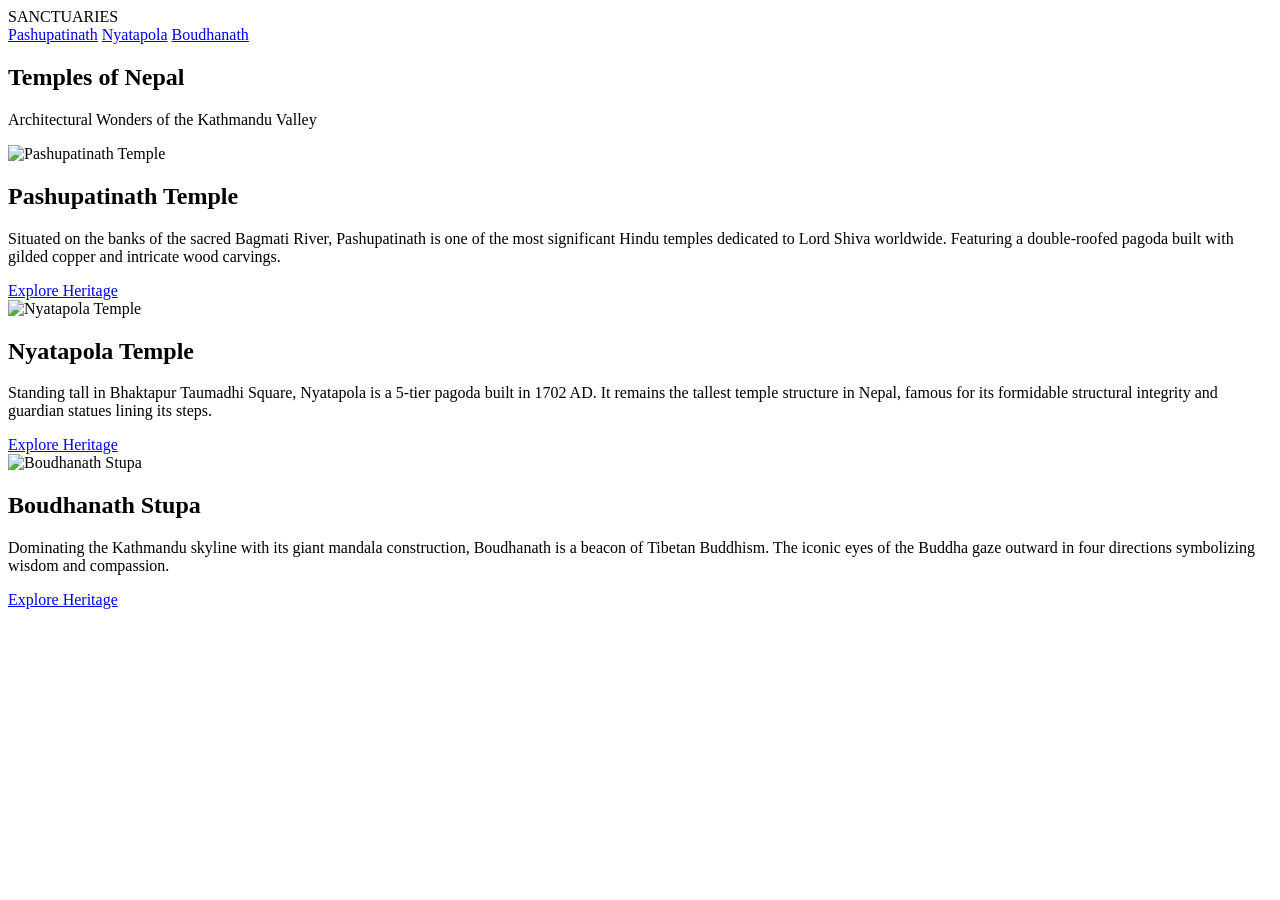
==== index.html @ a9f9ac76 "geminiwork" ====
<html>
<head>
  <title>Sacred Temples of Nepal</title>
  <link rel="stylesheet" href="styles.css">
</head>
<body>

  <!-- Navigation Header -->
  <header class="navbar">
    <div class="nav-brand">SANCTUARIES</div>
    <nav>
      <a href="#pashupatinath" class="nav-link">Pashupatinath</a>
      <a href="#nyatapola" class="nav-link">Nyatapola</a>
      <a href="#boudhanath" class="nav-link">Boudhanath</a>
    </nav>
  </header>

  <!-- Hero Banner -->
  <section class="hero">
    <div class="hero-overlay">
      <h1 class="hero-title">Temples of Nepal</h1>
      <p class="hero-subtitle">Architectural Wonders of the Kathmandu Valley</p>
    </div>
  </section>

  <!-- Main Content Grid Container -->
  <main class="main-container">

    <!-- Card 1: Pashupatinath -->
    <article class="temple-card" id="pashupatinath">
      <div class="card-image-box">
        <img src="https://images.unsplash.com/photo-1582650625119-3a31f8fa2699?auto=format&fit=crop&w=800&q=80" alt="Pashupatinath Temple" class="card-img">
      </div>
      <div class="card-content">
        <h2 class="card-title">Pashupatinath Temple</h2>
        <p class="card-text">
          Situated on the banks of the sacred Bagmati River, Pashupatinath is one of the most significant Hindu temples dedicated to Lord Shiva worldwide. Featuring a double-roofed pagoda built with gilded copper and intricate wood carvings.
        </p>
        <a href="#" class="btn">Explore Heritage</a>
      </div>
    </article>

    <!-- Card 2: Nyatapola -->
    <article class="temple-card" id="nyatapola">
      <div class="card-image-box">
        <img src="https://images.unsplash.com/photo-1605649487212-47bdab064df7?auto=format&fit=crop&w=800&q=80" alt="Nyatapola Temple" class="card-img">
      </div>
      <div class="card-content">
        <h2 class="card-title">Nyatapola Temple</h2>
        <p class="card-text">
          Standing tall in Bhaktapur Taumadhi Square, Nyatapola is a 5-tier pagoda built in 1702 AD. It remains the tallest temple structure in Nepal, famous for its formidable structural integrity and guardian statues lining its steps.
        </p>
        <a href="#" class="btn">Explore Heritage</a>
      </div>
    </article>

    <!-- Card 3: Boudhanath Stupa -->
    <article class="temple-card" id="boudhanath">
      <div class="card-image-box">
        <img src="https://images.unsplash.com/photo-1544735716-392fe2489ffa?auto=format&fit=crop&w=800&q=80" alt="Boudhanath Stupa" class="card-img">
      </div>
      <div class="card-content">
        <h2 class="card-title">Boudhanath Stupa</h2>
        <p class="card-text">
          Dominating the Kathmandu skyline with its giant mandala construction, Boudhanath is a beacon of Tibetan Buddhism. The iconic eyes of the Buddha gaze outward in four directions symbolizing wisdom and compassion.
        </p>
        <a href="#" class="btn">Explore Heritage</a>
      </div>
    </article>

  </main>

</body>
</html>
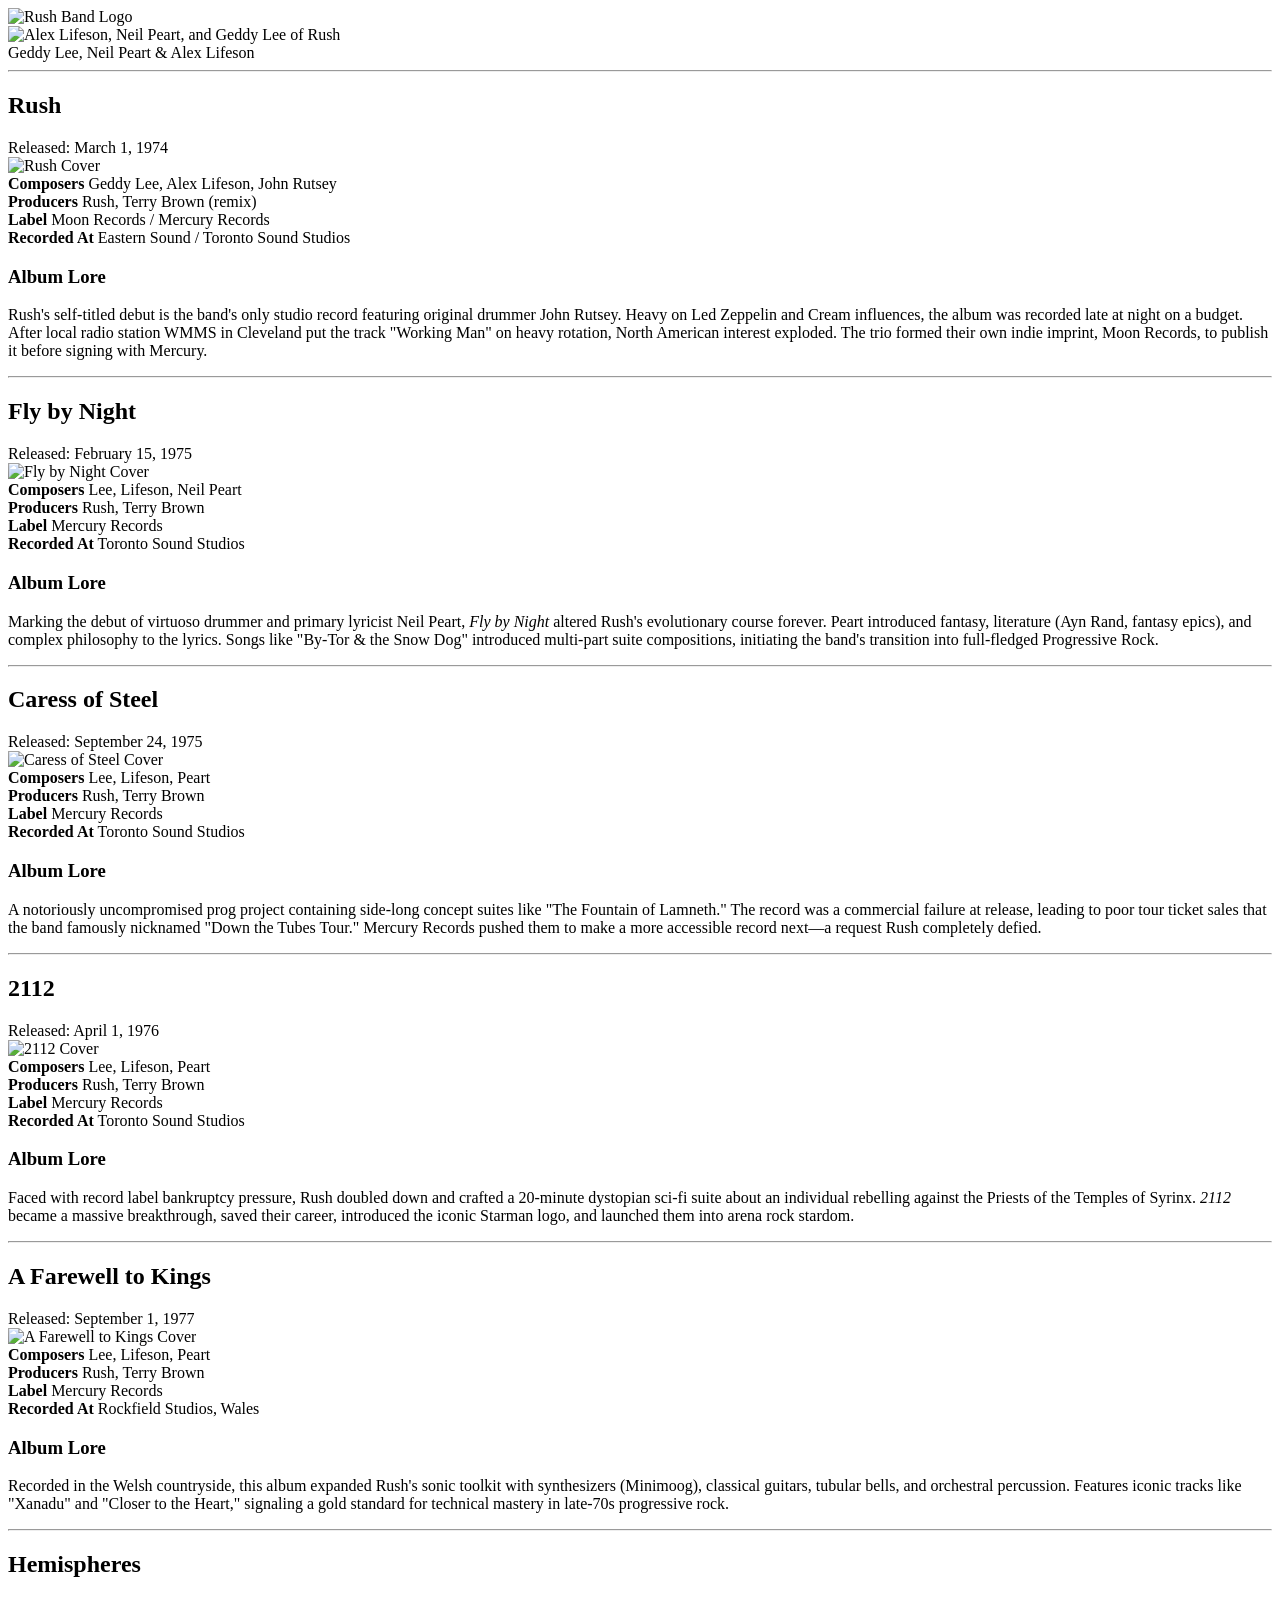
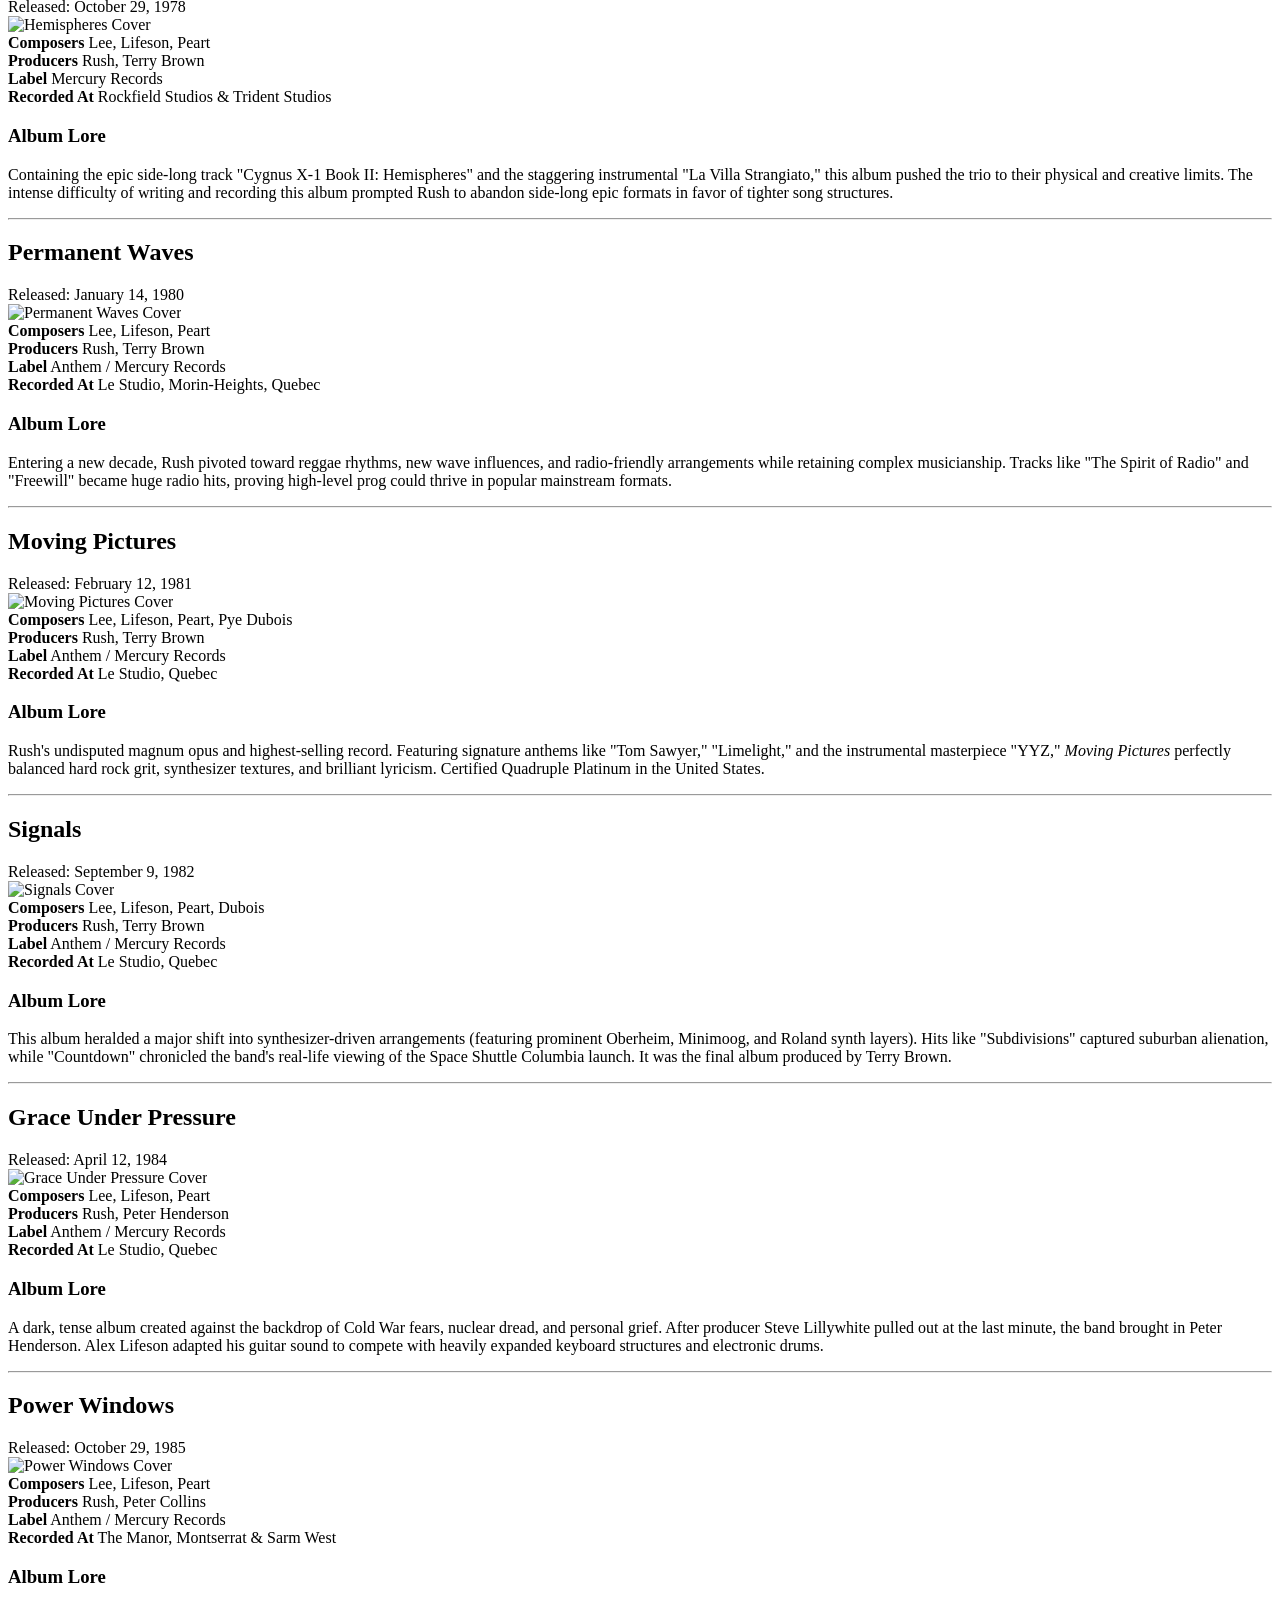
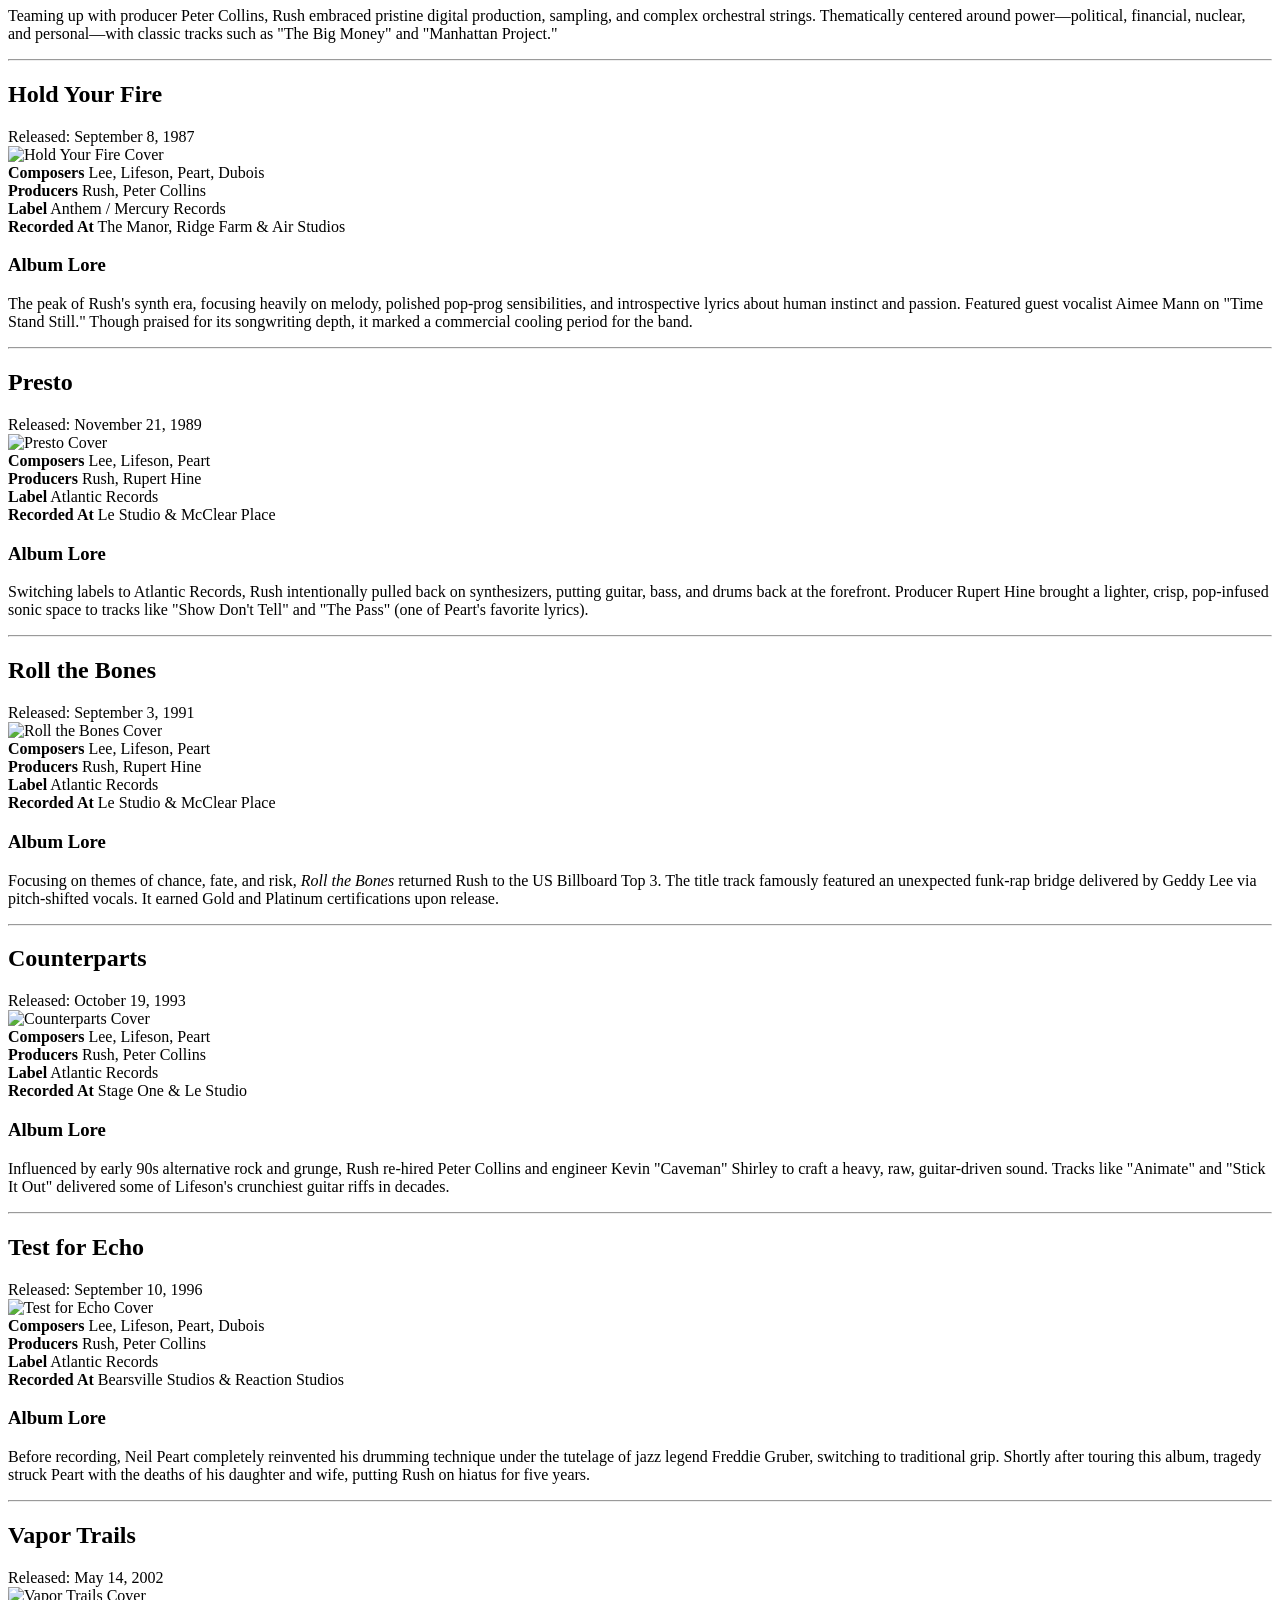
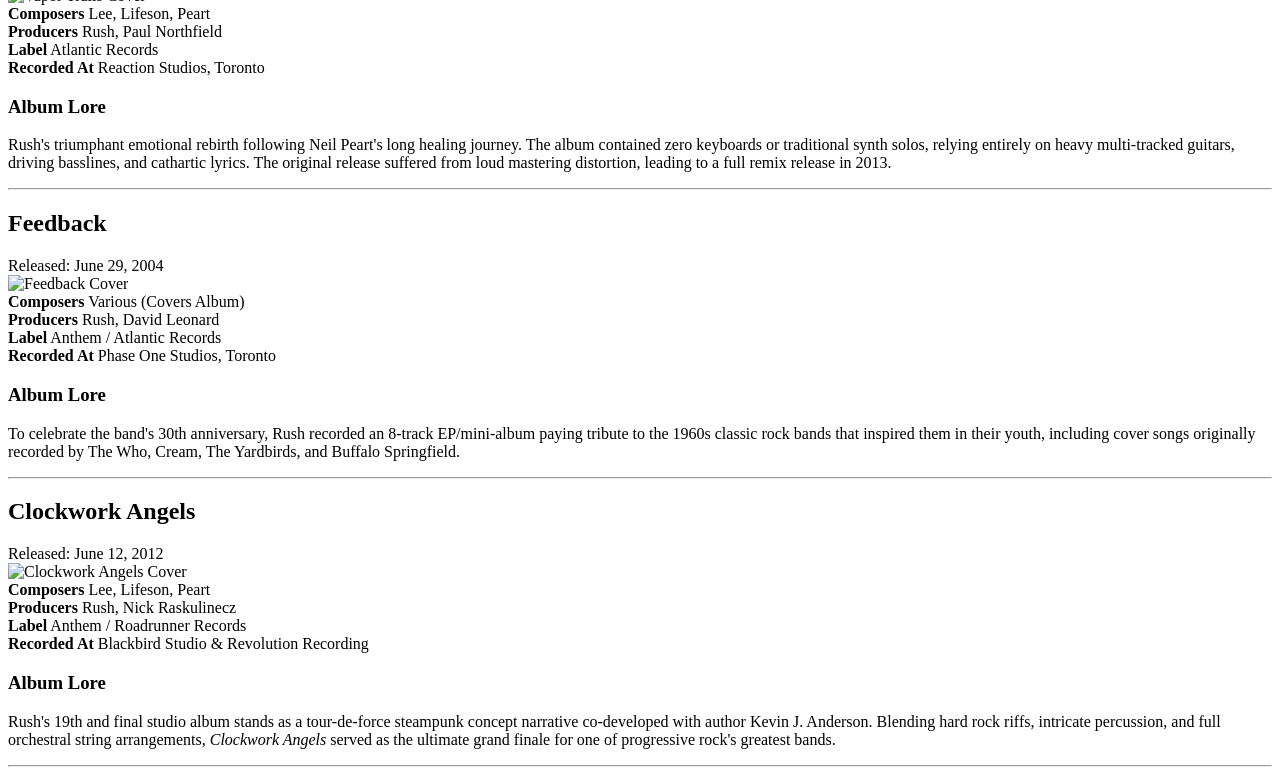
==== commit 0b7a0a09: "rush" ====
--- a/index.html
+++ b/index.html
@@ -1,72 +1,406 @@
-<html>
+<!DOCTYPE html>
+<html lang="en">
 <head>
-  <title>Sacred Temples of Nepal</title>
+  <meta charset="UTF-8">
+  <meta name="viewport" content="width=device-width, initial-scale=1.0">
+  <title>Rush - Complete Studio Discography (19 Albums)</title>
   <link rel="stylesheet" href="styles.css">
 </head>
 <body>
 
-  <!-- Navigation Header -->
-  <header class="navbar">
-    <div class="nav-brand">SANCTUARIES</div>
-    <nav>
-      <a href="#pashupatinath" class="nav-link">Pashupatinath</a>
-      <a href="#nyatapola" class="nav-link">Nyatapola</a>
-      <a href="#boudhanath" class="nav-link">Boudhanath</a>
-    </nav>
+  <!-- Top Middle Logo and Band Picture -->
+  <header>
+    <div class="logo-container">
+      <img src="https://upload.wikimedia.org/wikipedia/commons/thumb/1/18/Rush_band_logo.svg/1280px-Rush_band_logo.svg.png" alt="Rush Band Logo">
+    </div>
+    <div class="band-photo-container">
+      <img src="https://upload.wikimedia.org/wikipedia/commons/thumb/c/c5/Rush_starman.svg/1200px-Rush_starman.svg.png" alt="Alex Lifeson, Neil Peart, and Geddy Lee of Rush">
+      <div class="band-caption">Geddy Lee, Neil Peart & Alex Lifeson</div>
+    </div>
   </header>
 
-  <!-- Hero Banner -->
-  <section class="hero">
-    <div class="hero-overlay">
-      <h1 class="hero-title">Temples of Nepal</h1>
-      <p class="hero-subtitle">Architectural Wonders of the Kathmandu Valley</p>
-    </div>
-  </section>
-
-  <!-- Main Content Grid Container -->
-  <main class="main-container">
-
-    <!-- Card 1: Pashupatinath -->
-    <article class="temple-card" id="pashupatinath">
-      <div class="card-image-box">
-        <img src="https://images.unsplash.com/photo-1582650625119-3a31f8fa2699?auto=format&fit=crop&w=800&q=80" alt="Pashupatinath Temple" class="card-img">
-      </div>
-      <div class="card-content">
-        <h2 class="card-title">Pashupatinath Temple</h2>
-        <p class="card-text">
-          Situated on the banks of the sacred Bagmati River, Pashupatinath is one of the most significant Hindu temples dedicated to Lord Shiva worldwide. Featuring a double-roofed pagoda built with gilded copper and intricate wood carvings.
-        </p>
-        <a href="#" class="btn">Explore Heritage</a>
-      </div>
-    </article>
-
-    <!-- Card 2: Nyatapola -->
-    <article class="temple-card" id="nyatapola">
-      <div class="card-image-box">
-        <img src="https://images.unsplash.com/photo-1605649487212-47bdab064df7?auto=format&fit=crop&w=800&q=80" alt="Nyatapola Temple" class="card-img">
-      </div>
-      <div class="card-content">
-        <h2 class="card-title">Nyatapola Temple</h2>
-        <p class="card-text">
-          Standing tall in Bhaktapur Taumadhi Square, Nyatapola is a 5-tier pagoda built in 1702 AD. It remains the tallest temple structure in Nepal, famous for its formidable structural integrity and guardian statues lining its steps.
-        </p>
-        <a href="#" class="btn">Explore Heritage</a>
-      </div>
-    </article>
-
-    <!-- Card 3: Boudhanath Stupa -->
-    <article class="temple-card" id="boudhanath">
-      <div class="card-image-box">
-        <img src="https://images.unsplash.com/photo-1544735716-392fe2489ffa?auto=format&fit=crop&w=800&q=80" alt="Boudhanath Stupa" class="card-img">
-      </div>
-      <div class="card-content">
-        <h2 class="card-title">Boudhanath Stupa</h2>
-        <p class="card-text">
-          Dominating the Kathmandu skyline with its giant mandala construction, Boudhanath is a beacon of Tibetan Buddhism. The iconic eyes of the Buddha gaze outward in four directions symbolizing wisdom and compassion.
-        </p>
-        <a href="#" class="btn">Explore Heritage</a>
-      </div>
-    </article>
+  <main>
+
+    <!-- ALBUM 1 -->
+    <hr>
+    <article class="album-card theme-1">
+      <h2 class="album-title">Rush</h2>
+      <div class="album-year">Released: March 1, 1974</div>
+      <div class="album-cover-container">
+        <img class="album-cover" src="https://upload.wikimedia.org/wikipedia/en/2/29/Rush_Rush.jpg" alt="Rush Cover">
+      </div>
+      <div class="metadata-grid">
+        <div class="metadata-item"><strong>Composers</strong> Geddy Lee, Alex Lifeson, John Rutsey</div>
+        <div class="metadata-item"><strong>Producers</strong> Rush, Terry Brown (remix)</div>
+        <div class="metadata-item"><strong>Label</strong> Moon Records / Mercury Records</div>
+        <div class="metadata-item"><strong>Recorded At</strong> Eastern Sound / Toronto Sound Studios</div>
+      </div>
+      <div class="album-lore">
+        <h3>Album Lore</h3>
+        <p>Rush's self-titled debut is the band's only studio record featuring original drummer John Rutsey. Heavy on Led Zeppelin and Cream influences, the album was recorded late at night on a budget. After local radio station WMMS in Cleveland put the track "Working Man" on heavy rotation, North American interest exploded. The trio formed their own indie imprint, Moon Records, to publish it before signing with Mercury.</p>
+      </div>
+    </article>
+    <hr>
+
+    <!-- ALBUM 2 -->
+    <article class="album-card theme-2">
+      <h2 class="album-title">Fly by Night</h2>
+      <div class="album-year">Released: February 15, 1975</div>
+      <div class="album-cover-container">
+        <img class="album-cover" src="https://upload.wikimedia.org/wikipedia/en/2/21/FlybyNight.jpg" alt="Fly by Night Cover">
+      </div>
+      <div class="metadata-grid">
+        <div class="metadata-item"><strong>Composers</strong> Lee, Lifeson, Neil Peart</div>
+        <div class="metadata-item"><strong>Producers</strong> Rush, Terry Brown</div>
+        <div class="metadata-item"><strong>Label</strong> Mercury Records</div>
+        <div class="metadata-item"><strong>Recorded At</strong> Toronto Sound Studios</div>
+      </div>
+      <div class="album-lore">
+        <h3>Album Lore</h3>
+        <p>Marking the debut of virtuoso drummer and primary lyricist Neil Peart, <em>Fly by Night</em> altered Rush's evolutionary course forever. Peart introduced fantasy, literature (Ayn Rand, fantasy epics), and complex philosophy to the lyrics. Songs like "By-Tor & the Snow Dog" introduced multi-part suite compositions, initiating the band's transition into full-fledged Progressive Rock.</p>
+      </div>
+    </article>
+    <hr>
+
+    <!-- ALBUM 3 -->
+    <article class="album-card theme-3">
+      <h2 class="album-title">Caress of Steel</h2>
+      <div class="album-year">Released: September 24, 1975</div>
+      <div class="album-cover-container">
+        <img class="album-cover" src="https://upload.wikimedia.org/wikipedia/en/e/eb/Rush_Caress_of_Steel.jpg" alt="Caress of Steel Cover">
+      </div>
+      <div class="metadata-grid">
+        <div class="metadata-item"><strong>Composers</strong> Lee, Lifeson, Peart</div>
+        <div class="metadata-item"><strong>Producers</strong> Rush, Terry Brown</div>
+        <div class="metadata-item"><strong>Label</strong> Mercury Records</div>
+        <div class="metadata-item"><strong>Recorded At</strong> Toronto Sound Studios</div>
+      </div>
+      <div class="album-lore">
+        <h3>Album Lore</h3>
+        <p>A notoriously uncompromised prog project containing side-long concept suites like "The Fountain of Lamneth." The record was a commercial failure at release, leading to poor tour ticket sales that the band famously nicknamed "Down the Tubes Tour." Mercury Records pushed them to make a more accessible record next—a request Rush completely defied.</p>
+      </div>
+    </article>
+    <hr>
+
+    <!-- ALBUM 4 -->
+    <article class="album-card theme-4">
+      <h2 class="album-title">2112</h2>
+      <div class="album-year">Released: April 1, 1976</div>
+      <div class="album-cover-container">
+        <img class="album-cover" src="https://upload.wikimedia.org/wikipedia/en/a/a2/Rush_2112.jpg" alt="2112 Cover">
+      </div>
+      <div class="metadata-grid">
+        <div class="metadata-item"><strong>Composers</strong> Lee, Lifeson, Peart</div>
+        <div class="metadata-item"><strong>Producers</strong> Rush, Terry Brown</div>
+        <div class="metadata-item"><strong>Label</strong> Mercury Records</div>
+        <div class="metadata-item"><strong>Recorded At</strong> Toronto Sound Studios</div>
+      </div>
+      <div class="album-lore">
+        <h3>Album Lore</h3>
+        <p>Faced with record label bankruptcy pressure, Rush doubled down and crafted a 20-minute dystopian sci-fi suite about an individual rebelling against the Priests of the Temples of Syrinx. <em>2112</em> became a massive breakthrough, saved their career, introduced the iconic Starman logo, and launched them into arena rock stardom.</p>
+      </div>
+    </article>
+    <hr>
+
+    <!-- ALBUM 5 -->
+    <article class="album-card theme-5">
+      <h2 class="album-title">A Farewell to Kings</h2>
+      <div class="album-year">Released: September 1, 1977</div>
+      <div class="album-cover-container">
+        <img class="album-cover" src="https://upload.wikimedia.org/wikipedia/en/b/b3/Rush_A_Farewell_to_Kings.jpg" alt="A Farewell to Kings Cover">
+      </div>
+      <div class="metadata-grid">
+        <div class="metadata-item"><strong>Composers</strong> Lee, Lifeson, Peart</div>
+        <div class="metadata-item"><strong>Producers</strong> Rush, Terry Brown</div>
+        <div class="metadata-item"><strong>Label</strong> Mercury Records</div>
+        <div class="metadata-item"><strong>Recorded At</strong> Rockfield Studios, Wales</div>
+      </div>
+      <div class="album-lore">
+        <h3>Album Lore</h3>
+        <p>Recorded in the Welsh countryside, this album expanded Rush's sonic toolkit with synthesizers (Minimoog), classical guitars, tubular bells, and orchestral percussion. Features iconic tracks like "Xanadu" and "Closer to the Heart," signaling a gold standard for technical mastery in late-70s progressive rock.</p>
+      </div>
+    </article>
+    <hr>
+
+    <!-- ALBUM 6 -->
+    <article class="album-card theme-6">
+      <h2 class="album-title">Hemispheres</h2>
+      <div class="album-year">Released: October 29, 1978</div>
+      <div class="album-cover-container">
+        <img class="album-cover" src="https://upload.wikimedia.org/wikipedia/en/9/98/Hemispheres_rush.jpg" alt="Hemispheres Cover">
+      </div>
+      <div class="metadata-grid">
+        <div class="metadata-item"><strong>Composers</strong> Lee, Lifeson, Peart</div>
+        <div class="metadata-item"><strong>Producers</strong> Rush, Terry Brown</div>
+        <div class="metadata-item"><strong>Label</strong> Mercury Records</div>
+        <div class="metadata-item"><strong>Recorded At</strong> Rockfield Studios & Trident Studios</div>
+      </div>
+      <div class="album-lore">
+        <h3>Album Lore</h3>
+        <p>Containing the epic side-long track "Cygnus X-1 Book II: Hemispheres" and the staggering instrumental "La Villa Strangiato," this album pushed the trio to their physical and creative limits. The intense difficulty of writing and recording this album prompted Rush to abandon side-long epic formats in favor of tighter song structures.</p>
+      </div>
+    </article>
+    <hr>
+
+    <!-- ALBUM 7 -->
+    <article class="album-card theme-7">
+      <h2 class="album-title">Permanent Waves</h2>
+      <div class="album-year">Released: January 14, 1980</div>
+      <div class="album-cover-container">
+        <img class="album-cover" src="https://upload.wikimedia.org/wikipedia/en/3/30/Rush_Permanent_Waves.jpg" alt="Permanent Waves Cover">
+      </div>
+      <div class="metadata-grid">
+        <div class="metadata-item"><strong>Composers</strong> Lee, Lifeson, Peart</div>
+        <div class="metadata-item"><strong>Producers</strong> Rush, Terry Brown</div>
+        <div class="metadata-item"><strong>Label</strong> Anthem / Mercury Records</div>
+        <div class="metadata-item"><strong>Recorded At</strong> Le Studio, Morin-Heights, Quebec</div>
+      </div>
+      <div class="album-lore">
+        <h3>Album Lore</h3>
+        <p>Entering a new decade, Rush pivoted toward reggae rhythms, new wave influences, and radio-friendly arrangements while retaining complex musicianship. Tracks like "The Spirit of Radio" and "Freewill" became huge radio hits, proving high-level prog could thrive in popular mainstream formats.</p>
+      </div>
+    </article>
+    <hr>
+
+    <!-- ALBUM 8 -->
+    <article class="album-card theme-8">
+      <h2 class="album-title">Moving Pictures</h2>
+      <div class="album-year">Released: February 12, 1981</div>
+      <div class="album-cover-container">
+        <img class="album-cover" src="https://upload.wikimedia.org/wikipedia/en/7/7b/Rush_Moving_Pictures.jpg" alt="Moving Pictures Cover">
+      </div>
+      <div class="metadata-grid">
+        <div class="metadata-item"><strong>Composers</strong> Lee, Lifeson, Peart, Pye Dubois</div>
+        <div class="metadata-item"><strong>Producers</strong> Rush, Terry Brown</div>
+        <div class="metadata-item"><strong>Label</strong> Anthem / Mercury Records</div>
+        <div class="metadata-item"><strong>Recorded At</strong> Le Studio, Quebec</div>
+      </div>
+      <div class="album-lore">
+        <h3>Album Lore</h3>
+        <p>Rush's undisputed magnum opus and highest-selling record. Featuring signature anthems like "Tom Sawyer," "Limelight," and the instrumental masterpiece "YYZ," <em>Moving Pictures</em> perfectly balanced hard rock grit, synthesizer textures, and brilliant lyricism. Certified Quadruple Platinum in the United States.</p>
+      </div>
+    </article>
+    <hr>
+
+    <!-- ALBUM 9 -->
+    <article class="album-card theme-9">
+      <h2 class="album-title">Signals</h2>
+      <div class="album-year">Released: September 9, 1982</div>
+      <div class="album-cover-container">
+        <img class="album-cover" src="https://upload.wikimedia.org/wikipedia/en/a/a2/Rush_Signals.jpg" alt="Signals Cover">
+      </div>
+      <div class="metadata-grid">
+        <div class="metadata-item"><strong>Composers</strong> Lee, Lifeson, Peart, Dubois</div>
+        <div class="metadata-item"><strong>Producers</strong> Rush, Terry Brown</div>
+        <div class="metadata-item"><strong>Label</strong> Anthem / Mercury Records</div>
+        <div class="metadata-item"><strong>Recorded At</strong> Le Studio, Quebec</div>
+      </div>
+      <div class="album-lore">
+        <h3>Album Lore</h3>
+        <p>This album heralded a major shift into synthesizer-driven arrangements (featuring prominent Oberheim, Minimoog, and Roland synth layers). Hits like "Subdivisions" captured suburban alienation, while "Countdown" chronicled the band's real-life viewing of the Space Shuttle Columbia launch. It was the final album produced by Terry Brown.</p>
+      </div>
+    </article>
+    <hr>
+
+    <!-- ALBUM 10 -->
+    <article class="album-card theme-10">
+      <h2 class="album-title">Grace Under Pressure</h2>
+      <div class="album-year">Released: April 12, 1984</div>
+      <div class="album-cover-container">
+        <img class="album-cover" src="https://upload.wikimedia.org/wikipedia/en/1/14/Rush_Grace_Under_Pressure.jpg" alt="Grace Under Pressure Cover">
+      </div>
+      <div class="metadata-grid">
+        <div class="metadata-item"><strong>Composers</strong> Lee, Lifeson, Peart</div>
+        <div class="metadata-item"><strong>Producers</strong> Rush, Peter Henderson</div>
+        <div class="metadata-item"><strong>Label</strong> Anthem / Mercury Records</div>
+        <div class="metadata-item"><strong>Recorded At</strong> Le Studio, Quebec</div>
+      </div>
+      <div class="album-lore">
+        <h3>Album Lore</h3>
+        <p>A dark, tense album created against the backdrop of Cold War fears, nuclear dread, and personal grief. After producer Steve Lillywhite pulled out at the last minute, the band brought in Peter Henderson. Alex Lifeson adapted his guitar sound to compete with heavily expanded keyboard structures and electronic drums.</p>
+      </div>
+    </article>
+    <hr>
+
+    <!-- ALBUM 11 -->
+    <article class="album-card theme-11">
+      <h2 class="album-title">Power Windows</h2>
+      <div class="album-year">Released: October 29, 1985</div>
+      <div class="album-cover-container">
+        <img class="album-cover" src="https://upload.wikimedia.org/wikipedia/en/d/da/Rush_Power_Windows.jpg" alt="Power Windows Cover">
+      </div>
+      <div class="metadata-grid">
+        <div class="metadata-item"><strong>Composers</strong> Lee, Lifeson, Peart</div>
+        <div class="metadata-item"><strong>Producers</strong> Rush, Peter Collins</div>
+        <div class="metadata-item"><strong>Label</strong> Anthem / Mercury Records</div>
+        <div class="metadata-item"><strong>Recorded At</strong> The Manor, Montserrat & Sarm West</div>
+      </div>
+      <div class="album-lore">
+        <h3>Album Lore</h3>
+        <p>Teaming up with producer Peter Collins, Rush embraced pristine digital production, sampling, and complex orchestral strings. Thematically centered around power—political, financial, nuclear, and personal—with classic tracks such as "The Big Money" and "Manhattan Project."</p>
+      </div>
+    </article>
+    <hr>
+
+    <!-- ALBUM 12 -->
+    <article class="album-card theme-12">
+      <h2 class="album-title">Hold Your Fire</h2>
+      <div class="album-year">Released: September 8, 1987</div>
+      <div class="album-cover-container">
+        <img class="album-cover" src="https://upload.wikimedia.org/wikipedia/en/3/36/Rush_Hold_Your_Fire.jpg" alt="Hold Your Fire Cover">
+      </div>
+      <div class="metadata-grid">
+        <div class="metadata-item"><strong>Composers</strong> Lee, Lifeson, Peart, Dubois</div>
+        <div class="metadata-item"><strong>Producers</strong> Rush, Peter Collins</div>
+        <div class="metadata-item"><strong>Label</strong> Anthem / Mercury Records</div>
+        <div class="metadata-item"><strong>Recorded At</strong> The Manor, Ridge Farm & Air Studios</div>
+      </div>
+      <div class="album-lore">
+        <h3>Album Lore</h3>
+        <p>The peak of Rush's synth era, focusing heavily on melody, polished pop-prog sensibilities, and introspective lyrics about human instinct and passion. Featured guest vocalist Aimee Mann on "Time Stand Still." Though praised for its songwriting depth, it marked a commercial cooling period for the band.</p>
+      </div>
+    </article>
+    <hr>
+
+    <!-- ALBUM 13 -->
+    <article class="album-card theme-13">
+      <h2 class="album-title">Presto</h2>
+      <div class="album-year">Released: November 21, 1989</div>
+      <div class="album-cover-container">
+        <img class="album-cover" src="https://upload.wikimedia.org/wikipedia/en/a/a2/Rush_Presto.jpg" alt="Presto Cover">
+      </div>
+      <div class="metadata-grid">
+        <div class="metadata-item"><strong>Composers</strong> Lee, Lifeson, Peart</div>
+        <div class="metadata-item"><strong>Producers</strong> Rush, Rupert Hine</div>
+        <div class="metadata-item"><strong>Label</strong> Atlantic Records</div>
+        <div class="metadata-item"><strong>Recorded At</strong> Le Studio & McClear Place</div>
+      </div>
+      <div class="album-lore">
+        <h3>Album Lore</h3>
+        <p>Switching labels to Atlantic Records, Rush intentionally pulled back on synthesizers, putting guitar, bass, and drums back at the forefront. Producer Rupert Hine brought a lighter, crisp, pop-infused sonic space to tracks like "Show Don't Tell" and "The Pass" (one of Peart's favorite lyrics).</p>
+      </div>
+    </article>
+    <hr>
+
+    <!-- ALBUM 14 -->
+    <article class="album-card theme-14">
+      <h2 class="album-title">Roll the Bones</h2>
+      <div class="album-year">Released: September 3, 1991</div>
+      <div class="album-cover-container">
+        <img class="album-cover" src="https://upload.wikimedia.org/wikipedia/en/a/a3/Rush_Roll_the_Bones.jpg" alt="Roll the Bones Cover">
+      </div>
+      <div class="metadata-grid">
+        <div class="metadata-item"><strong>Composers</strong> Lee, Lifeson, Peart</div>
+        <div class="metadata-item"><strong>Producers</strong> Rush, Rupert Hine</div>
+        <div class="metadata-item"><strong>Label</strong> Atlantic Records</div>
+        <div class="metadata-item"><strong>Recorded At</strong> Le Studio & McClear Place</div>
+      </div>
+      <div class="album-lore">
+        <h3>Album Lore</h3>
+        <p>Focusing on themes of chance, fate, and risk, <em>Roll the Bones</em> returned Rush to the US Billboard Top 3. The title track famously featured an unexpected funk-rap bridge delivered by Geddy Lee via pitch-shifted vocals. It earned Gold and Platinum certifications upon release.</p>
+      </div>
+    </article>
+    <hr>
+
+    <!-- ALBUM 15 -->
+    <article class="album-card theme-15">
+      <h2 class="album-title">Counterparts</h2>
+      <div class="album-year">Released: October 19, 1993</div>
+      <div class="album-cover-container">
+        <img class="album-cover" src="https://upload.wikimedia.org/wikipedia/en/0/06/Rush_Counterparts.jpg" alt="Counterparts Cover">
+      </div>
+      <div class="metadata-grid">
+        <div class="metadata-item"><strong>Composers</strong> Lee, Lifeson, Peart</div>
+        <div class="metadata-item"><strong>Producers</strong> Rush, Peter Collins</div>
+        <div class="metadata-item"><strong>Label</strong> Atlantic Records</div>
+        <div class="metadata-item"><strong>Recorded At</strong> Stage One & Le Studio</div>
+      </div>
+      <div class="album-lore">
+        <h3>Album Lore</h3>
+        <p>Influenced by early 90s alternative rock and grunge, Rush re-hired Peter Collins and engineer Kevin "Caveman" Shirley to craft a heavy, raw, guitar-driven sound. Tracks like "Animate" and "Stick It Out" delivered some of Lifeson's crunchiest guitar riffs in decades.</p>
+      </div>
+    </article>
+    <hr>
+
+    <!-- ALBUM 16 -->
+    <article class="album-card theme-16">
+      <h2 class="album-title">Test for Echo</h2>
+      <div class="album-year">Released: September 10, 1996</div>
+      <div class="album-cover-container">
+        <img class="album-cover" src="https://upload.wikimedia.org/wikipedia/en/e/eb/Test_for_Echo.jpg" alt="Test for Echo Cover">
+      </div>
+      <div class="metadata-grid">
+        <div class="metadata-item"><strong>Composers</strong> Lee, Lifeson, Peart, Dubois</div>
+        <div class="metadata-item"><strong>Producers</strong> Rush, Peter Collins</div>
+        <div class="metadata-item"><strong>Label</strong> Atlantic Records</div>
+        <div class="metadata-item"><strong>Recorded At</strong> Bearsville Studios & Reaction Studios</div>
+      </div>
+      <div class="album-lore">
+        <h3>Album Lore</h3>
+        <p>Before recording, Neil Peart completely reinvented his drumming technique under the tutelage of jazz legend Freddie Gruber, switching to traditional grip. Shortly after touring this album, tragedy struck Peart with the deaths of his daughter and wife, putting Rush on hiatus for five years.</p>
+      </div>
+    </article>
+    <hr>
+
+    <!-- ALBUM 17 -->
+    <article class="album-card theme-17">
+      <h2 class="album-title">Vapor Trails</h2>
+      <div class="album-year">Released: May 14, 2002</div>
+      <div class="album-cover-container">
+        <img class="album-cover" src="https://upload.wikimedia.org/wikipedia/en/d/da/Vaportrails.jpg" alt="Vapor Trails Cover">
+      </div>
+      <div class="metadata-grid">
+        <div class="metadata-item"><strong>Composers</strong> Lee, Lifeson, Peart</div>
+        <div class="metadata-item"><strong>Producers</strong> Rush, Paul Northfield</div>
+        <div class="metadata-item"><strong>Label</strong> Atlantic Records</div>
+        <div class="metadata-item"><strong>Recorded At</strong> Reaction Studios, Toronto</div>
+      </div>
+      <div class="album-lore">
+        <h3>Album Lore</h3>
+        <p>Rush's triumphant emotional rebirth following Neil Peart's long healing journey. The album contained zero keyboards or traditional synth solos, relying entirely on heavy multi-tracked guitars, driving basslines, and cathartic lyrics. The original release suffered from loud mastering distortion, leading to a full remix release in 2013.</p>
+      </div>
+    </article>
+    <hr>
+
+    <!-- ALBUM 18 -->
+    <article class="album-card theme-18">
+      <h2 class="album-title">Feedback</h2>
+      <div class="album-year">Released: June 29, 2004</div>
+      <div class="album-cover-container">
+        <img class="album-cover" src="https://upload.wikimedia.org/wikipedia/en/b/b3/Rush_Feedback.jpg" alt="Feedback Cover">
+      </div>
+      <div class="metadata-grid">
+        <div class="metadata-item"><strong>Composers</strong> Various (Covers Album)</div>
+        <div class="metadata-item"><strong>Producers</strong> Rush, David Leonard</div>
+        <div class="metadata-item"><strong>Label</strong> Anthem / Atlantic Records</div>
+        <div class="metadata-item"><strong>Recorded At</strong> Phase One Studios, Toronto</div>
+      </div>
+      <div class="album-lore">
+        <h3>Album Lore</h3>
+        <p>To celebrate the band's 30th anniversary, Rush recorded an 8-track EP/mini-album paying tribute to the 1960s classic rock bands that inspired them in their youth, including cover songs originally recorded by The Who, Cream, The Yardbirds, and Buffalo Springfield.</p>
+      </div>
+    </article>
+    <hr>
+
+    <!-- ALBUM 19 -->
+    <article class="album-card theme-19">
+      <h2 class="album-title">Clockwork Angels</h2>
+      <div class="album-year">Released: June 12, 2012</div>
+      <div class="album-cover-container">
+        <img class="album-cover" src="https://upload.wikimedia.org/wikipedia/en/7/77/ClockworkAngels.jpg" alt="Clockwork Angels Cover">
+      </div>
+      <div class="metadata-grid">
+        <div class="metadata-item"><strong>Composers</strong> Lee, Lifeson, Peart</div>
+        <div class="metadata-item"><strong>Producers</strong> Rush, Nick Raskulinecz</div>
+        <div class="metadata-item"><strong>Label</strong> Anthem / Roadrunner Records</div>
+        <div class="metadata-item"><strong>Recorded At</strong> Blackbird Studio & Revolution Recording</div>
+      </div>
+      <div class="album-lore">
+        <h3>Album Lore</h3>
+        <p>Rush's 19th and final studio album stands as a tour-de-force steampunk concept narrative co-developed with author Kevin J. Anderson. Blending hard rock riffs, intricate percussion, and full orchestral string arrangements, <em>Clockwork Angels</em> served as the ultimate grand finale for one of progressive rock's greatest bands.</p>
+      </div>
+    </article>
+    <hr>
 
   </main>
 
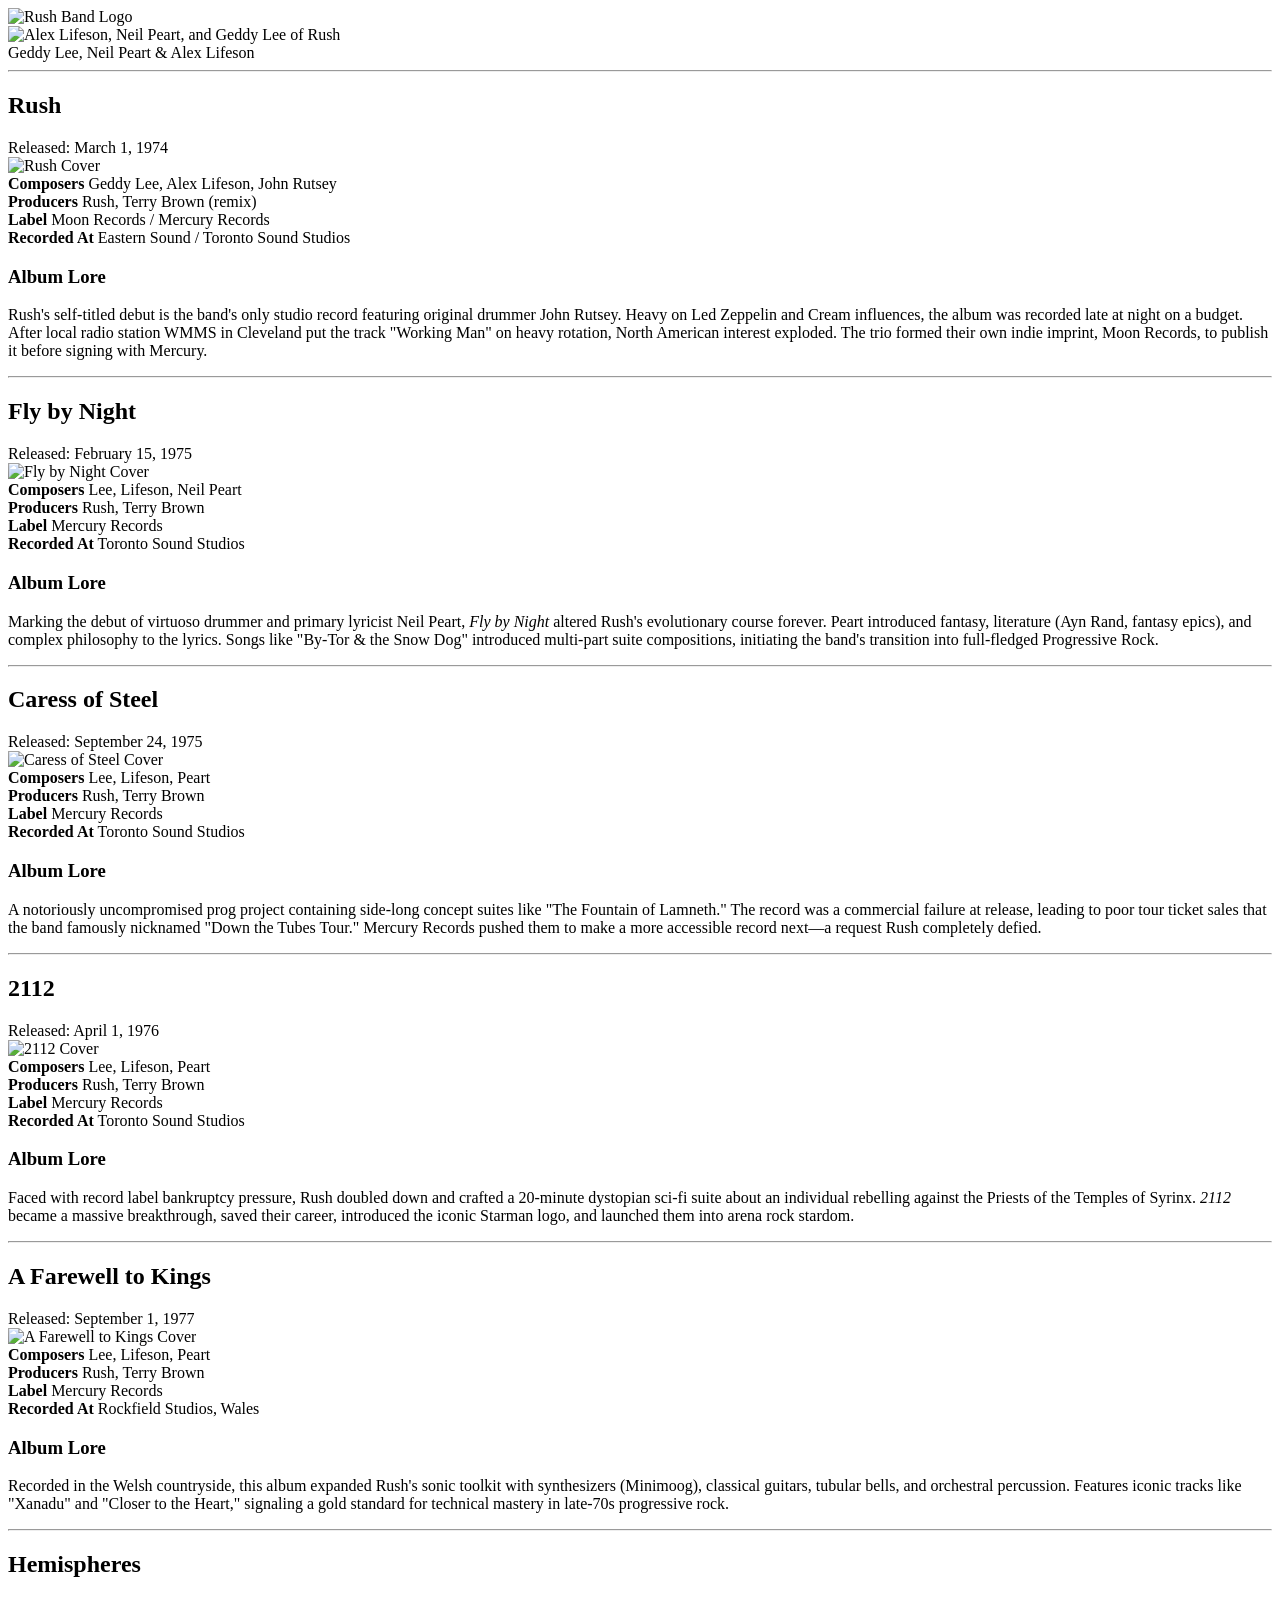
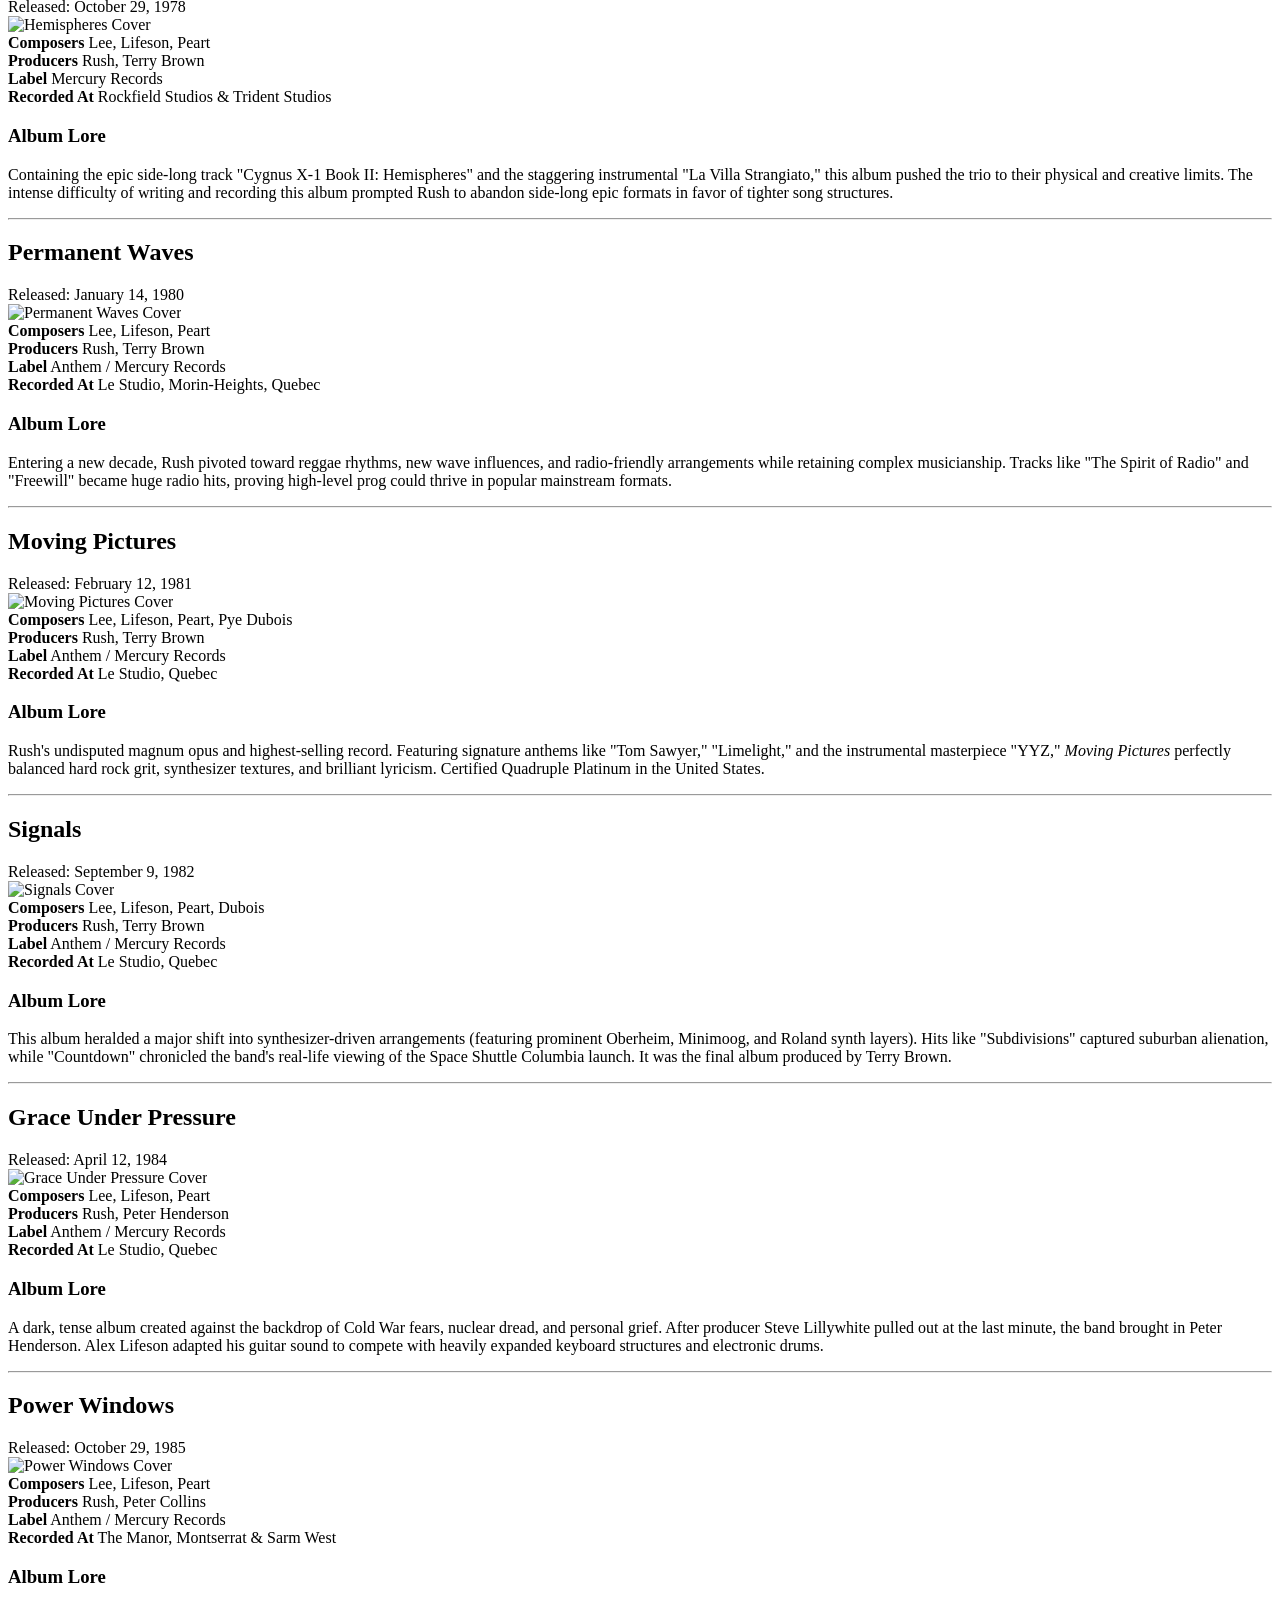
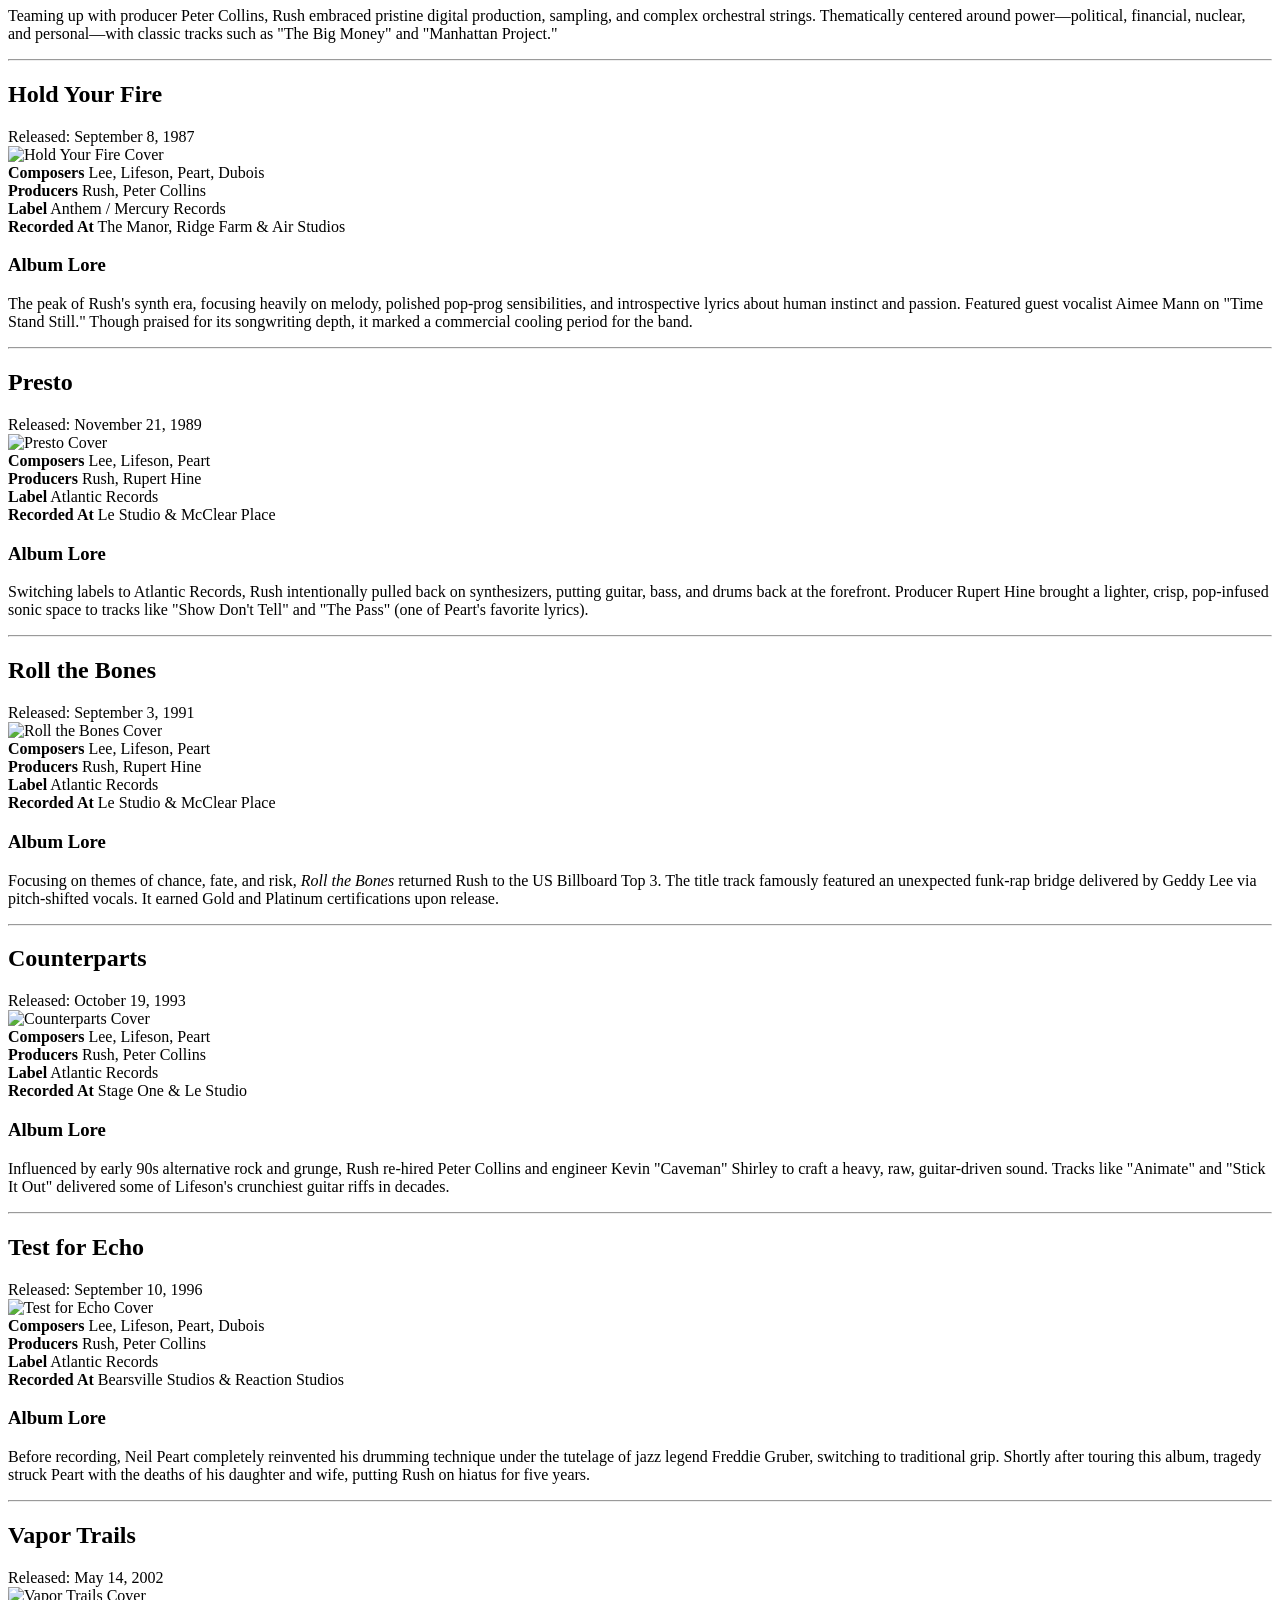
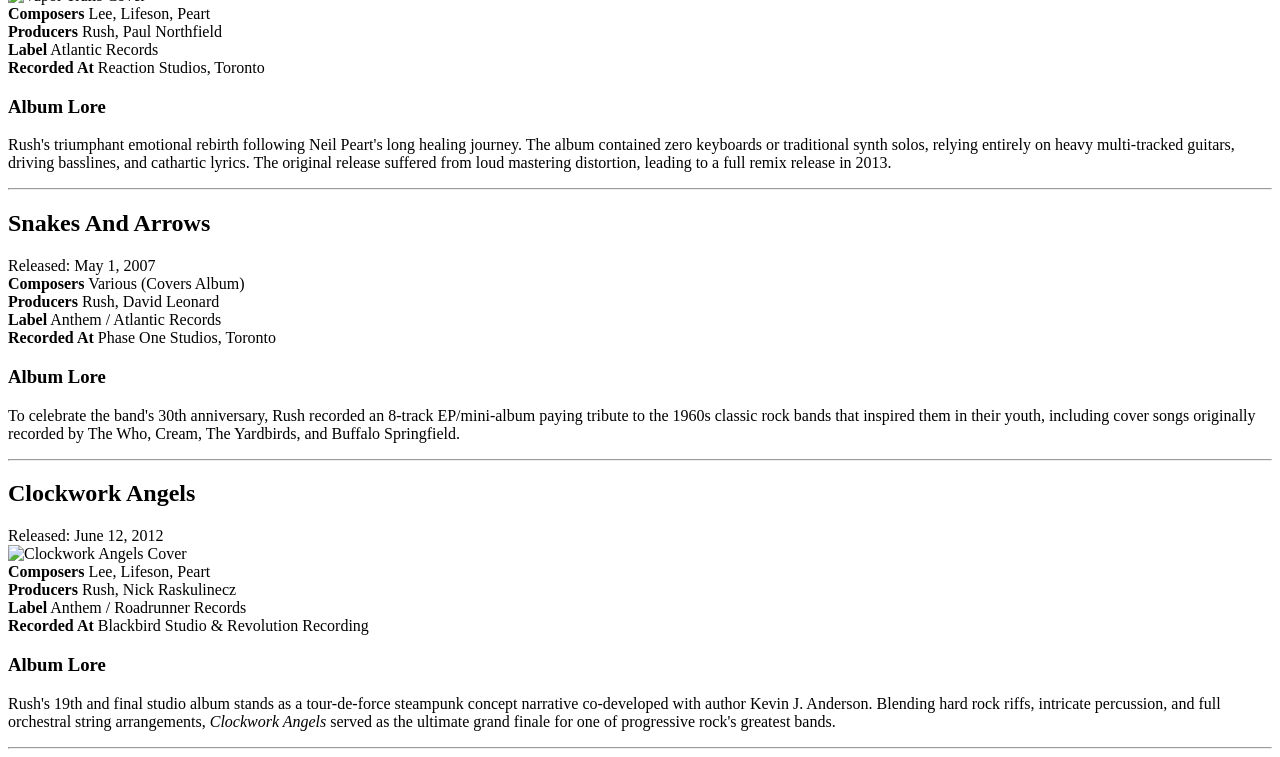
==== commit 55a7b638: "logo" ====
--- a/index.html
+++ b/index.html
@@ -11,10 +11,10 @@
   <!-- Top Middle Logo and Band Picture -->
   <header>
     <div class="logo-container">
-      <img src="https://upload.wikimedia.org/wikipedia/commons/thumb/1/18/Rush_band_logo.svg/1280px-Rush_band_logo.svg.png" alt="Rush Band Logo">
+      <img src="logo.png" alt="Rush Band Logo">
     </div>
     <div class="band-photo-container">
-      <img src="https://upload.wikimedia.org/wikipedia/commons/thumb/c/c5/Rush_starman.svg/1200px-Rush_starman.svg.png" alt="Alex Lifeson, Neil Peart, and Geddy Lee of Rush">
+      <img src="https://encrypted-tbn0.gstatic.com/images?q=tbn:ANd9GcT2n3UBdpmkA8rgTmpFyXOFlxCYXQMHfM9SWimFKGaATw&s=10" alt="Alex Lifeson, Neil Peart, and Geddy Lee of Rush">
       <div class="band-caption">Geddy Lee, Neil Peart & Alex Lifeson</div>
     </div>
   </header>
@@ -364,9 +364,9 @@
 
     <!-- ALBUM 18 -->
     <article class="album-card theme-18">
-      <h2 class="album-title">Feedback</h2>
-      <div class="album-year">Released: June 29, 2004</div>
-      <div class="album-cover-container">
+      <h2 class="album-title">Snakes And Arrows</h2>
+      <div class="album-year">Released: May 1, 2007</div>
+      <div class="album-cover-container"
         <img class="album-cover" src="https://upload.wikimedia.org/wikipedia/en/b/b3/Rush_Feedback.jpg" alt="Feedback Cover">
       </div>
       <div class="metadata-grid">
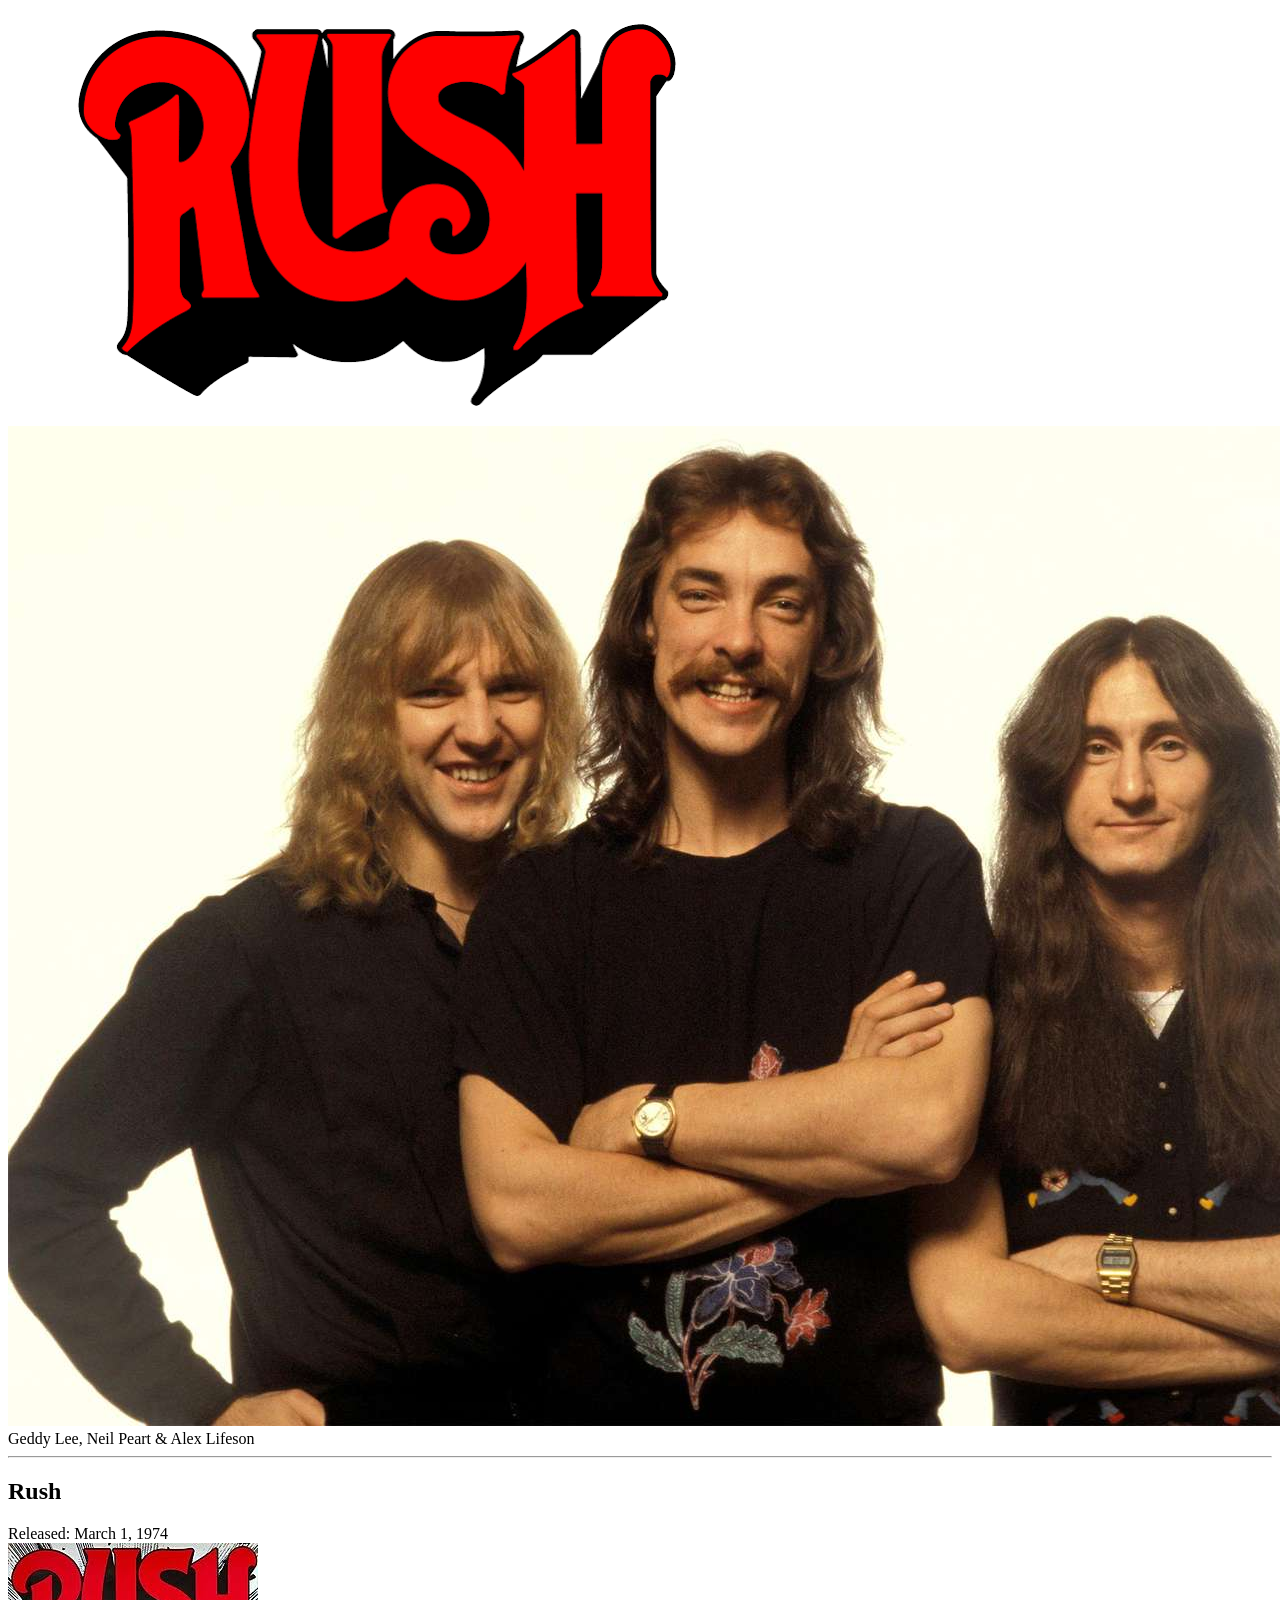
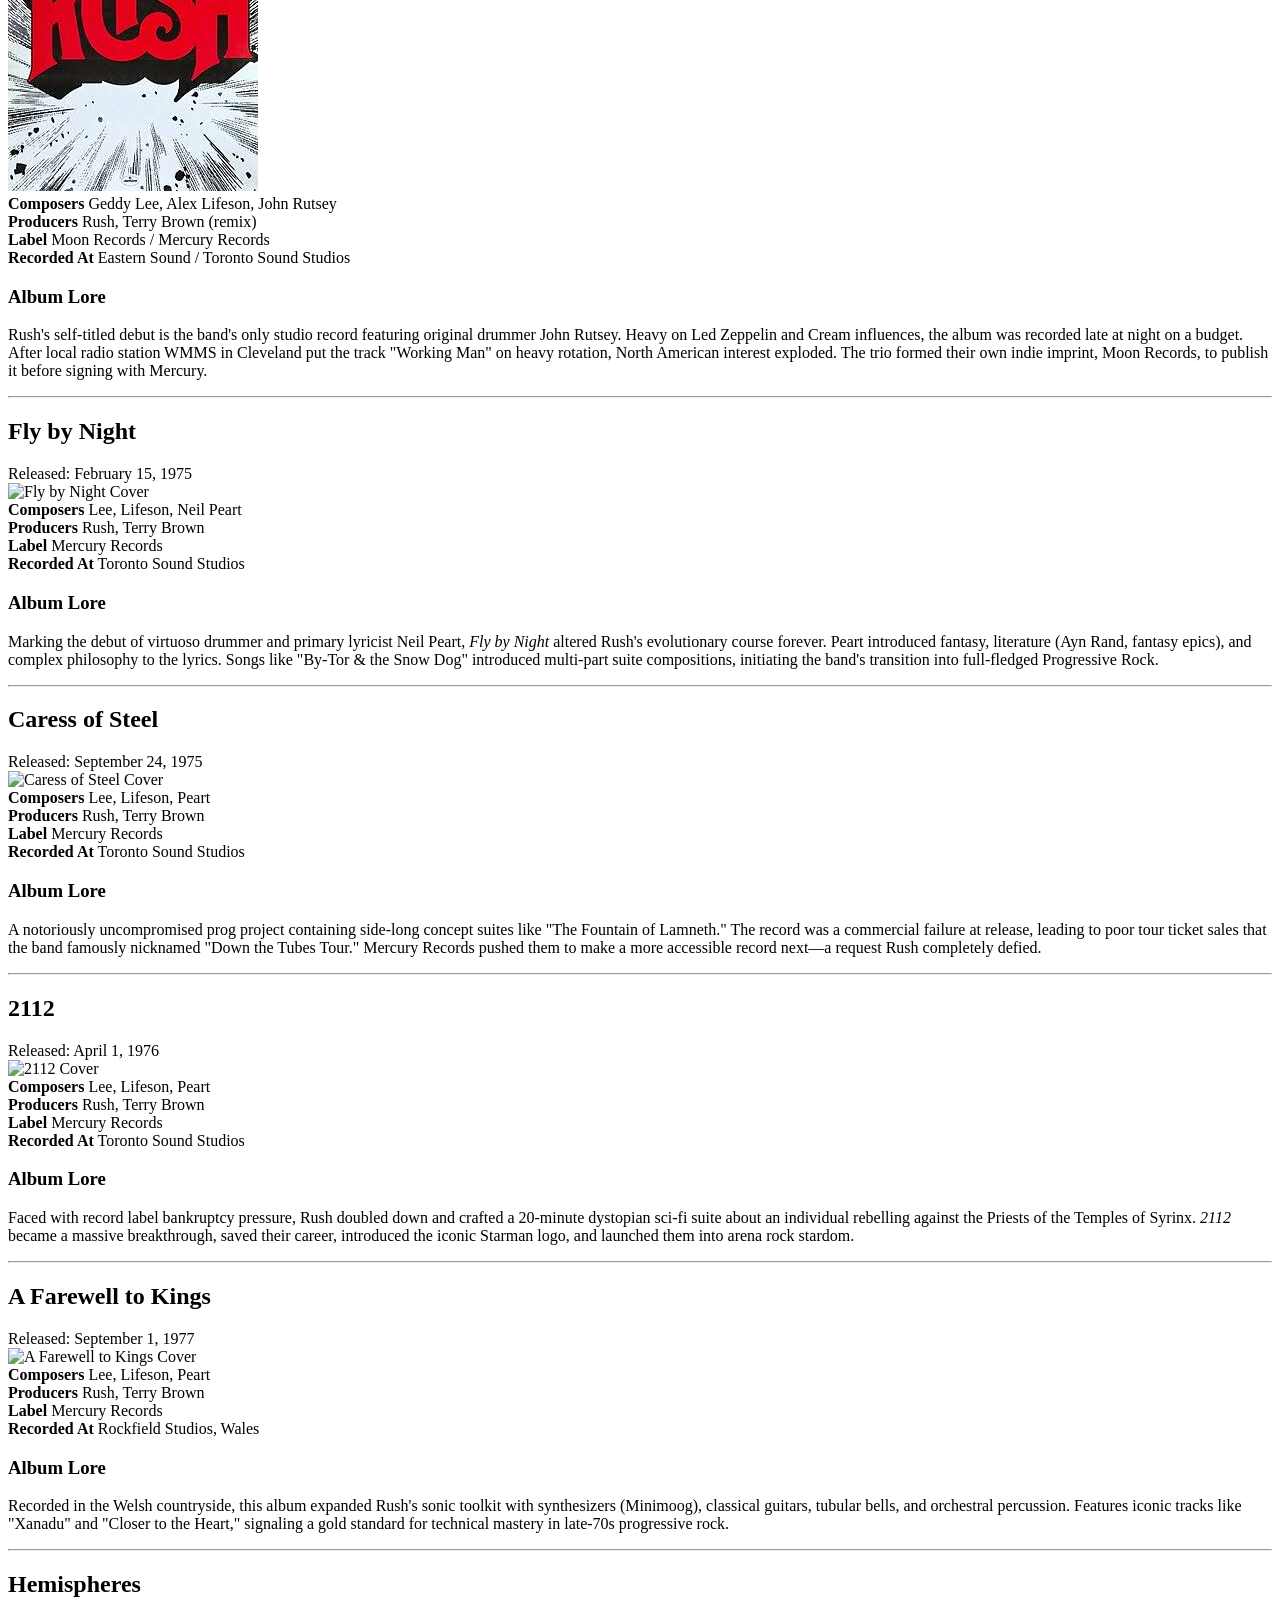
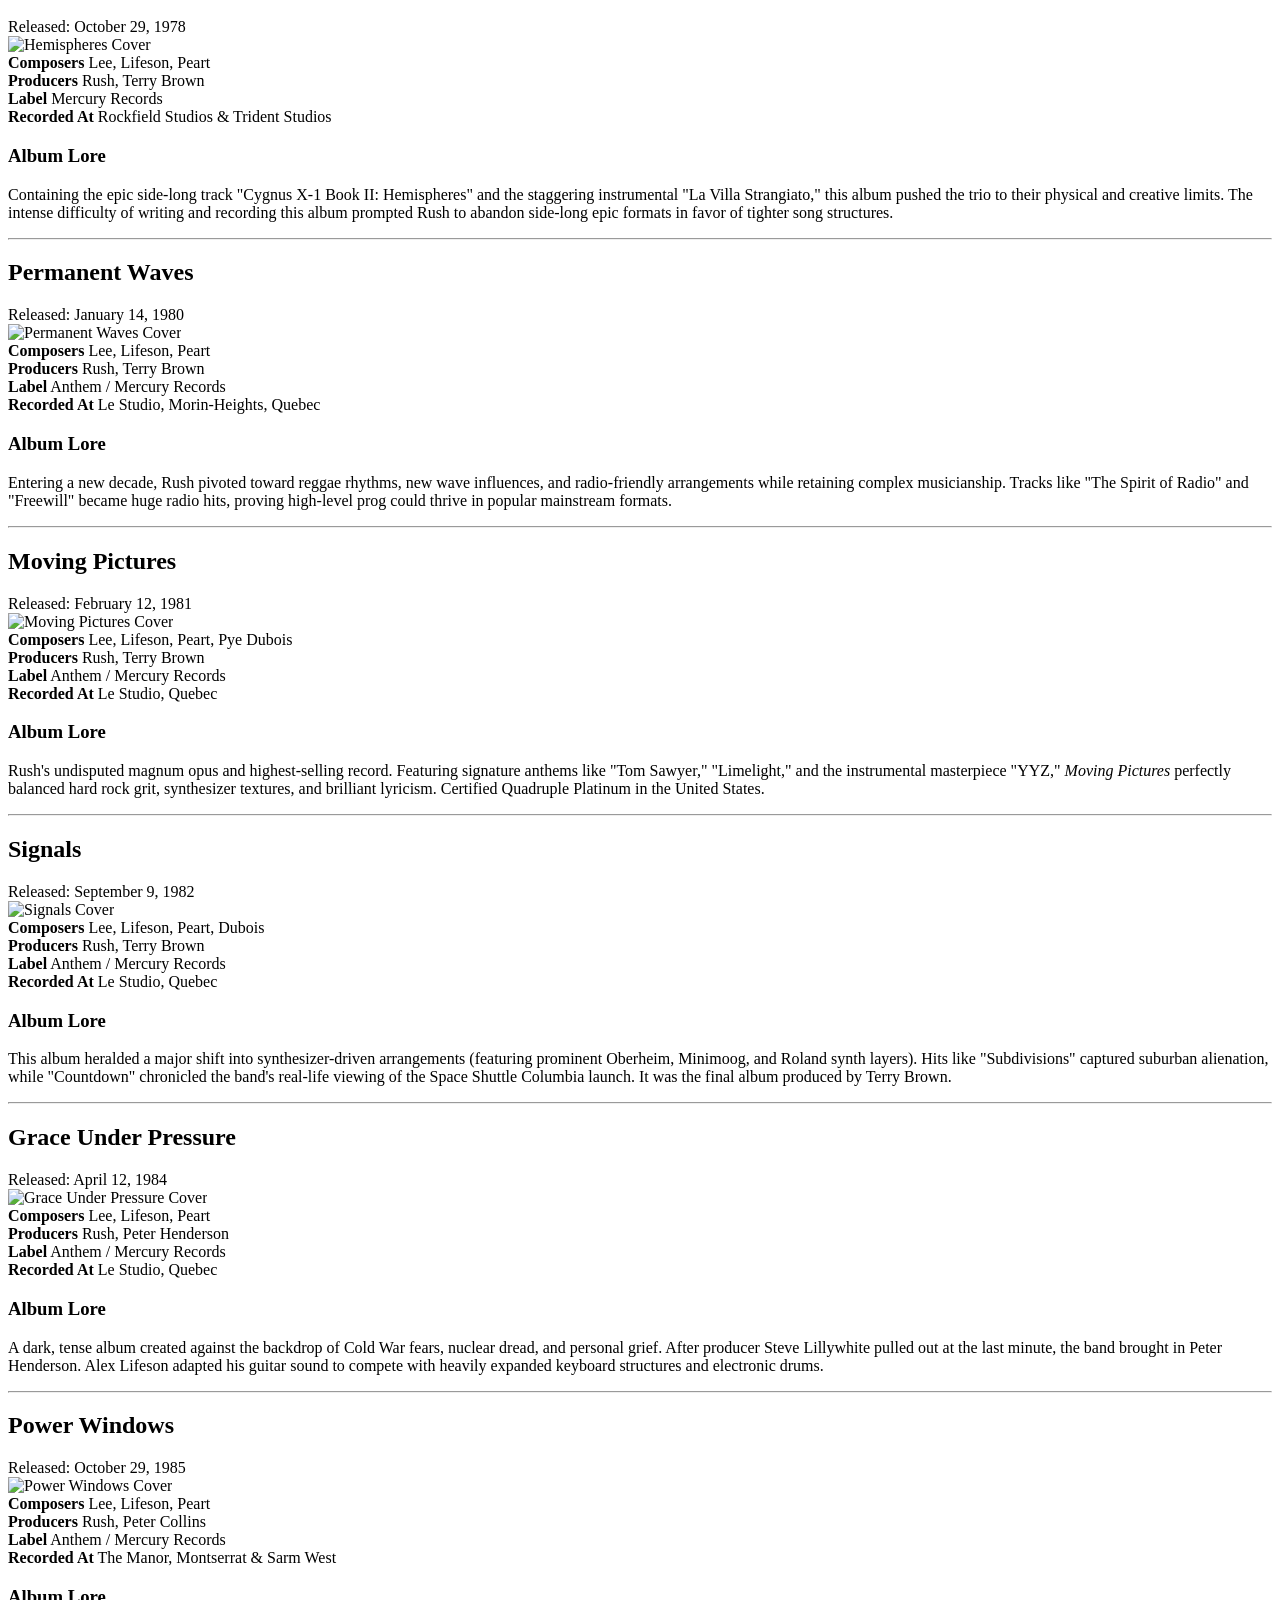
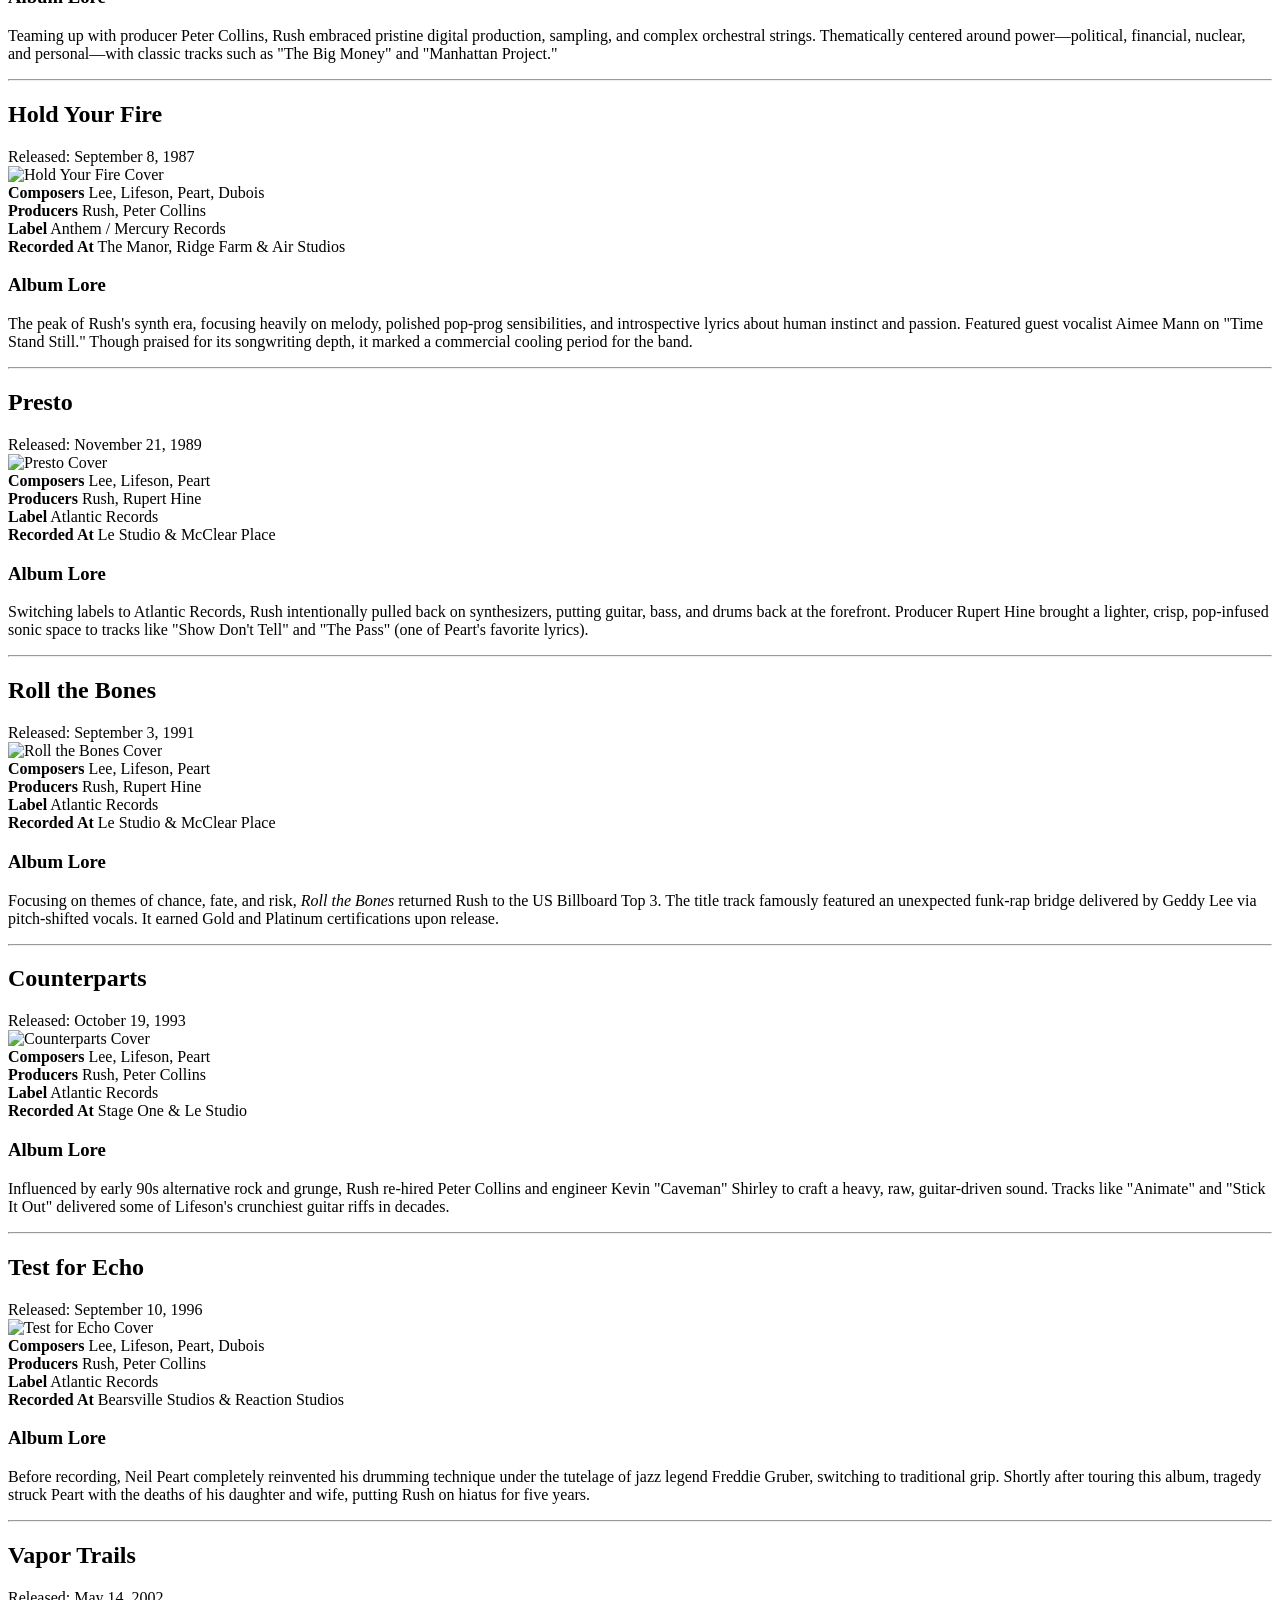
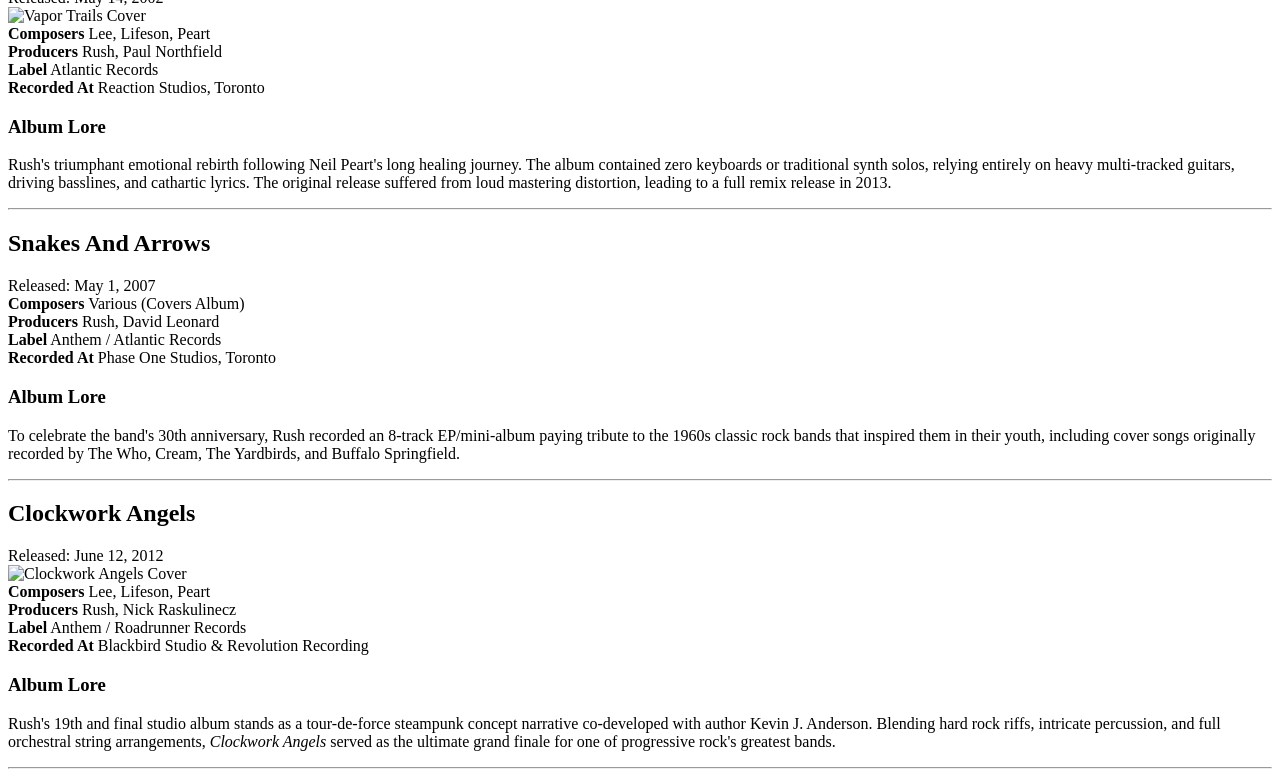
==== commit e81f924e: "allchange" ====
--- a/index.html
+++ b/index.html
@@ -14,7 +14,7 @@
       <img src="logo.png" alt="Rush Band Logo">
     </div>
     <div class="band-photo-container">
-      <img src="https://encrypted-tbn0.gstatic.com/images?q=tbn:ANd9GcT2n3UBdpmkA8rgTmpFyXOFlxCYXQMHfM9SWimFKGaATw&s=10" alt="Alex Lifeson, Neil Peart, and Geddy Lee of Rush">
+      <img src="members.png" alt="Alex Lifeson, Neil Peart, and Geddy Lee of Rush">
       <div class="band-caption">Geddy Lee, Neil Peart & Alex Lifeson</div>
     </div>
   </header>
@@ -27,7 +27,7 @@
       <h2 class="album-title">Rush</h2>
       <div class="album-year">Released: March 1, 1974</div>
       <div class="album-cover-container">
-        <img class="album-cover" src="https://upload.wikimedia.org/wikipedia/en/2/29/Rush_Rush.jpg" alt="Rush Cover">
+        <img class="album-cover" src="Rush.png" alt="Rush Cover">
       </div>
       <div class="metadata-grid">
         <div class="metadata-item"><strong>Composers</strong> Geddy Lee, Alex Lifeson, John Rutsey</div>
